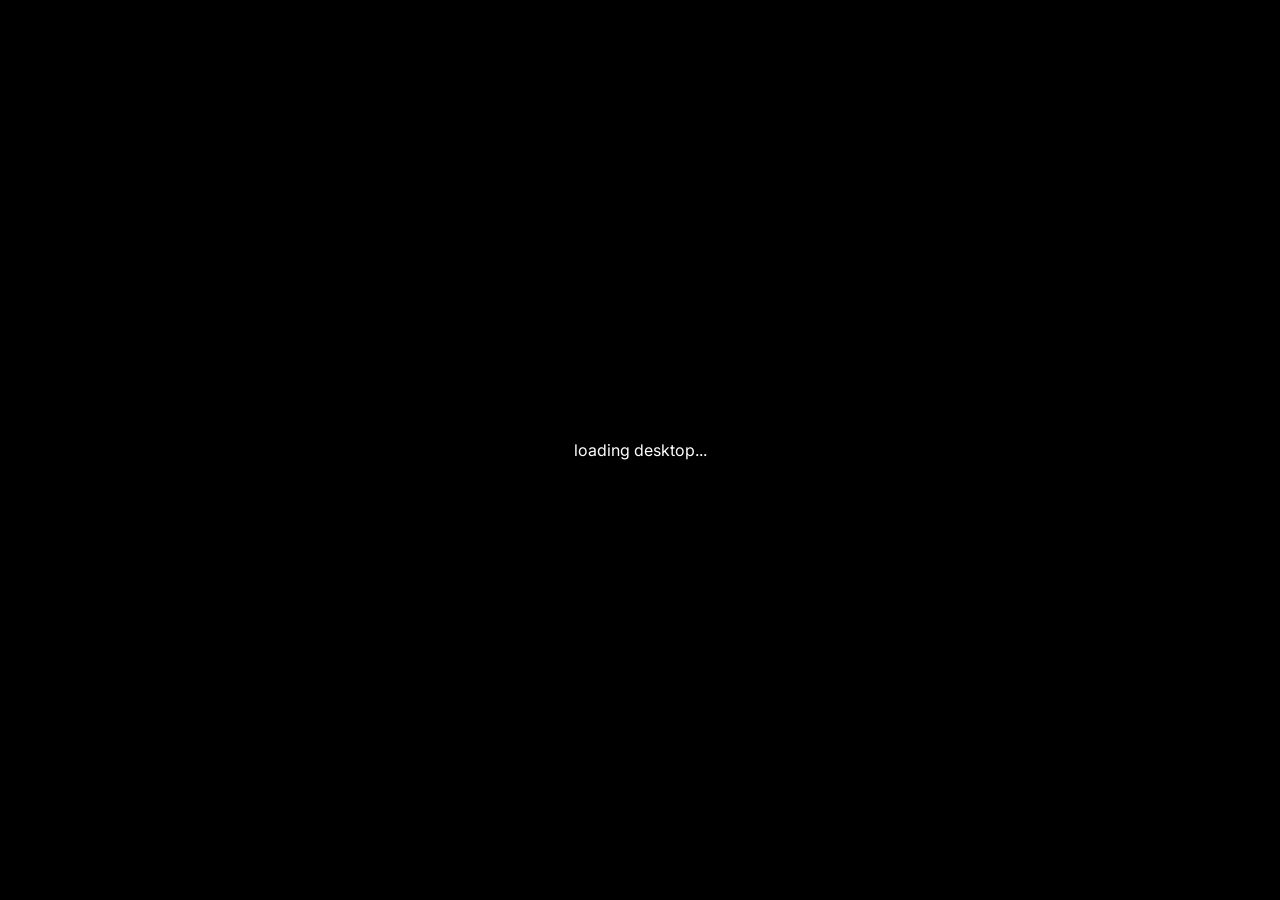
==== desktop.html @ 3f221f92 "planning for some windows, pausing fornow" ====
<html lang="en">
  <head>
    <meta charset="UTF-8" />
    <meta name="viewport" content="width=device-width, initial-scale=1.0" />
    <link rel="preconnect" href="https://fonts.googleapis.com" />
    <link rel="preconnect" href="https://fonts.gstatic.com" crossorigin />
    <link
      href="https://fonts.googleapis.com/css2?family=Inter:ital,opsz,wght@0,14..32,100..900;1,14..32,100..900&display=swap"
      rel="stylesheet"
    />
    <link rel="preconnect" href="https://fonts.googleapis.com" />
    <link rel="preconnect" href="https://fonts.gstatic.com" crossorigin />
    <link
      href="https://fonts.googleapis.com/css2?family=Inconsolata:wght@200..900&family=Inter:ital,opsz,wght@0,14..32,100..900;1,14..32,100..900&display=swap"
      rel="stylesheet"
    />
    <link rel="stylesheet" href="styles/desktop.css" />
    <title>kaka26</title>
  </head>
  <body>
    <!-- SVG ICONS -->
    <!-- note -->
    <svg xmlns="http://www.w3.org/2000/svg" style="display: none">
      <symbol id="note-icon" viewBox="0 0 24 24">
        <path
          d="M17,18h4l-4,4ZM21,3V16H15v6H4a1,1,0,0,1-1-1V3A1,1,0,0,1,4,2H20A1,1,0,0,1,21,3ZM13,14a1,1,0,0,0-1-1H8a1,1,0,0,0,0,2h4A1,1,0,0,0,13,14Zm4-5a1,1,0,0,0-1-1H8a1,1,0,0,0,0,2h8A1,1,0,0,0,17,9Z"
        />
      </symbol>
    </svg>

    <!-- folder -->
    <svg xmlns="http://www.w3.org/2000/svg" style="display: none">
      <symbol id="folder-icon" viewBox="0 0 512 512">
        <g transform="translate(42.666667, 85.333333)">
          <polygon
            points="426.666667 341.333333 3.55271368e-14 341.333333 3.55271368e-14 1.42108547e-14 178.083413 1.42108547e-14 232.041813 42.6666667 426.666667 42.6666667"
          ></polygon>
        </g>
      </symbol>
    </svg>

    <!-- sun -->
    <svg xmlns="http://www.w3.org/2000/svg" style="display: none">
      <symbol id="sun-icon" viewBox="0 0 512 512">
        <path
          d="M256,384 L256,469.333333 L213.333333,469.333333 L213.333333,384 L256,384 Z M355.346224,325.176335 L415.686003,385.516113 L385.516113,415.686003 L325.176335,355.346224 L355.346224,325.176335 Z M113.987109,325.176335 L144.156999,355.346224 L83.81722,415.686003 L53.6473307,385.516113 L113.987109,325.176335 Z M234.666667,118.01971 C299.089002,118.01971 351.313623,170.244331 351.313623,234.666667 C351.313623,299.089002 299.089002,351.314049 234.666667,351.314049 C203.711846,351.372867 174.007802,339.102338 152.119399,317.213934 C130.230995,295.325531 117.960466,265.621487 118.019285,234.666667 C118.019285,170.244331 170.244331,118.01971 234.666667,118.01971 Z M469.333333,213.333333 L469.333333,256 L384,256 L384,213.333333 L469.333333,213.333333 Z M85.3333333,213.333333 L85.3333333,256 L3.55271368e-15,256 L3.55271368e-15,213.333333 L85.3333333,213.333333 Z M83.81722,53.6473307 L144.156999,113.987109 L113.987109,144.156999 L53.6473307,83.81722 L83.81722,53.6473307 Z M385.516113,53.6473307 L415.686003,83.81722 L355.346224,144.156999 L325.176335,113.987109 L385.516113,53.6473307 Z M256,5.90116627e-13 L256,85.3333333 L213.333333,85.3333333 L213.333333,5.82278887e-13 L256,5.90116627e-13 Z"
        ></path>
      </symbol>
    </svg>

    <!-- donut -->
    <svg xmlns="http://www.w3.org/2000/svg" style="display: none">
      <symbol id="donut-icon" viewBox="0 0 24 24">
        <path
          d="M22.742,9.645l-.008-.021A11,11,0,0,0,1.056,10.9h0A11,11,0,1,0,22.746,9.67ZM12,3a9.009,9.009,0,0,1,8.653,6.553,5.748,5.748,0,0,1-3.743,1.56A4.988,4.988,0,0,0,7.878,9.179a9.144,9.144,0,0,0-4.438.052A9.014,9.014,0,0,1,12,3ZM9.292,10.733A2.993,2.993,0,0,1,15,12c0,.022-.006.042-.006.063l0,.019a2.995,2.995,0,1,1-5.7-1.349Zm11.032,4.679-.429-.859a1,1,0,0,0-1.79.894l1,2c.006.011.015.019.021.029a9,9,0,0,1-5.169,3.3c-.119-.519-.366-.529-1.25-1.486a1,1,0,0,0-1.414,1.414l.271.271a9.006,9.006,0,0,1-7.789-5.339l.932-.932a1,1,0,0,0-1.414-1.414l-.164.164a7.527,7.527,0,0,1-.107-1.893,5.822,5.822,0,0,1,4.069-.5A4.78,4.78,0,0,0,7,12a5.006,5.006,0,0,0,5,5,5.272,5.272,0,0,0,2.536-.692l.569,1.139a1,1,0,1,0,1.79-.894l-.831-1.661.008-.01a4.867,4.867,0,0,0,.794-1.76,7.836,7.836,0,0,0,4.126-1.289c0,.056.008.111.008.167A8.95,8.95,0,0,1,20.324,15.412ZM8.707,17.293a1,1,0,1,1-1.414,1.414l-1-1a1,1,0,0,1,1.414-1.414Z"
        />
      </symbol>
    </svg>

    <!-- star -->
    <svg xmlns="http://www.w3.org/2000/svg" style="display: none">
      <symbol id="star-icon" viewBox="0 0 512 512">
        <polygon
          id="Star"
          points="237.359929 344.171897 97.8432633 429.388145 135.775711 270.366642 11.6172218 164.011677 174.577429 150.947232 237.359929 3.90798505e-14 300.142429 150.947232 463.102636 164.011677 338.944147 270.366642 376.876595 429.388145"
        ></polygon>
      </symbol>
    </svg>

    <!-- sushi -->
    <svg xmlns="http://www.w3.org/2000/svg" style="display: none">
      <symbol id="sushi-icon" viewBox="0 0 48.302 48.302">
        <g>
          <path
            d="M36.751,15.748c-1.462,0-2.857,0.108-4.143,0.304c-1.088,0.166-1.947-0.329-1.947-1.207v-1.59
			c0-2.506-5.172-4.537-11.551-4.537S7.56,10.748,7.56,13.255v6.022c0,0.924-0.887,1.79-1.95,2.041C2.251,22.11,0,23.552,0,25.205
			v9.841c0,2.509,5.171,4.539,11.55,4.539s11.55-2.03,11.55-4.537v-6.023c0-0.924,0.477-1.74,1.057-1.852s1.043,0.485,1.043,1.363
			v1.59c0,2.506,5.172,4.537,11.55,4.537c6.379,0,11.552-2.031,11.552-4.537v-9.841C48.302,17.78,43.13,15.748,36.751,15.748z
			 M11.55,29.274c-4.896,0-8.866-1.56-8.866-3.483s3.969-3.483,8.866-3.483s8.866,1.559,8.866,3.483S16.446,29.274,11.55,29.274z
			 M19.111,17.325c-4.897,0-8.866-1.559-8.866-3.483c-0.001-1.924,3.969-3.483,8.866-3.483s8.867,1.559,8.867,3.483
			C27.977,15.766,24.008,17.325,19.111,17.325z M36.752,24.355c-4.896,0-8.866-1.559-8.866-3.483s3.969-3.483,8.866-3.483
			s8.867,1.559,8.867,3.483S41.649,24.355,36.752,24.355z"
          />
          <path
            d="M16.472,24.339c-0.688-0.281-1.502-0.083-1.91,0.436c-0.103,0.055-0.275,0.117-0.513,0.178
			c-0.041-0.125-0.103-0.246-0.184-0.361c-0.488-0.687-1.615-1.069-3.351-1.133c-0.957-0.038-4.183-0.044-5.011,1.378
			c-0.286,0.49-0.258,1.042,0.077,1.513c0.759,1.067,2.892,1.364,4.548,1.426c0.102,0.004,0.338,0.011,0.667,0.011
			c1.612,0,5.435-0.173,6.366-1.769C17.524,25.393,17.217,24.643,16.472,24.339z"
          />
          <ellipse cx="18.718" cy="13.538" rx="4.905" ry="1.651" />
          <ellipse cx="36.789" cy="20.677" rx="4.905" ry="1.651" />
        </g>
      </symbol>
    </svg>

    <!-- flower -->
    <svg xmlns="http://www.w3.org/2000/svg" style="display: none">
      <symbol id="flower-icon" viewBox="0 0 16 16">
        <path
          fill-rule="evenodd"
          clip-rule="evenodd"
          d="M8 0C6.89543 0 6 0.895431 6 2V2.0359L5.96891 2.01795C5.01233 1.46566 3.78915 1.79341 3.23686 2.75C2.68458 3.70659 3.01233 4.92977 3.96891 5.48205L4 5.5L3.96891 5.51795C3.01233 6.07023 2.68458 7.29342 3.23686 8.25C3.78915 9.20658 5.01233 9.53434 5.96891 8.98205L6 8.9641V9C6 10.1046 6.89543 11 8 11C9.10457 11 10 10.1046 10 9V8.9641L10.0311 8.98205C10.9877 9.53434 12.2109 9.20658 12.7631 8.25C13.3154 7.29342 12.9877 6.07023 12.0311 5.51795L12 5.5L12.0311 5.48205C12.9877 4.92977 13.3154 3.70659 12.7631 2.75C12.2109 1.79341 10.9877 1.46566 10.0311 2.01795L10 2.0359V2C10 0.895431 9.10457 0 8 0ZM7.99995 7C8.82838 7 9.49995 6.32843 9.49995 5.5C9.49995 4.67157 8.82838 4 7.99995 4C7.17152 4 6.49995 4.67157 6.49995 5.5C6.49995 6.32843 7.17152 7 7.99995 7Z"
        />
        <path
          d="M7 16H6C3.23858 16 1 13.7614 1 11V10H2C4.76142 10 7 12.2386 7 15V16Z"
        />
        <path
          d="M10 16H9V15C9 12.2386 11.2386 10 14 10H15V11C15 13.7614 12.7614 16 10 16Z"
        />
      </symbol>
    </svg>

    <!-- image -->
    <svg xmlns="http://www.w3.org/2000/svg" style="display: none">
      <symbol id="image-icon" viewBox="0 0 512 512">
        <g transform="translate(64.000000, 64.000000)">
          <path
            d="M384,1.42108547e-14 L384,384 L1.42108547e-14,384 L1.42108547e-14,1.42108547e-14 L384,1.42108547e-14 Z M109.226667,142.933333 L42.666,249.881 L42.666,341.333 L341.333,341.333 L341.333,264.746 L277.333333,200.746667 L211.84,266.24 L109.226667,142.933333 Z M245.333333,85.3333333 C227.660221,85.3333333 213.333333,99.6602213 213.333333,117.333333 C213.333333,135.006445 227.660221,149.333333 245.333333,149.333333 C263.006445,149.333333 277.333333,135.006445 277.333333,117.333333 C277.333333,99.6602213 263.006445,85.3333333 245.333333,85.3333333 Z"
          ></path>
        </g>
      </symbol>
    </svg>

    <!-- window close -->
    <svg xmlns="http://www.w3.org/2000/svg" style="display: none">
      <symbol id="win-close-icon" viewBox="0 0 512 512">
        <g transform="translate(91.581722, 91.581722)">
          <path
            d="M298.666667,4.26325641e-14 L328.836556,30.1698893 L194.587,164.418 L328.836556,298.666667 L298.666667,328.836556 L164.418,194.587 L30.1698893,328.836556 L9.9475983e-14,298.666667 L134.248,164.418 L7.10542736e-14,30.1698893 L30.1698893,4.26325641e-14 L164.418,134.248 L298.666667,4.26325641e-14 Z"
            transform="translate(164.418278, 164.418278) rotate(-360.000000) translate(-164.418278, -164.418278) "
          ></path>
        </g>
      </symbol>
    </svg>

    <!-- play -->
    <svg xmlns="http://www.w3.org/2000/svg" style="display: none">
      <symbol id="play-icon" viewBox="0 0 32 32">
        <path class="sharpcorners_een" d="M23,16L9,26V6L23,16z" />
      </symbol>
    </svg>

    <!-- pause -->
    <svg xmlns="http://www.w3.org/2000/svg" style="display: none">
      <symbol id="pause-icon" viewBox="0 0 32 32">
        <path d="M18.432 7.5h4.547v17h-4.547zM9.022 7.5h4.545v17H9.022z" />
      </symbol>
    </svg>

    <!-- skip -->
    <svg xmlns="http://www.w3.org/2000/svg" style="display: none">
      <symbol id="skip-icon" viewBox="0 0 32 32">
        <path
          d="M19,16L7,26V6L19,16z M13,6v3.698L20.562,16L13,22.302V26l12-10L13,6z"
        />
      </symbol>
    </svg>

    <!-- DESKTOP -->
    <div id="desktop">
      <!-- LOADING SCREEN -->
      <div id="loading-screen">
        <div id="loading-text">loading desktop...</div>
      </div>

      <!-- WINDOWS -->
      <!-- start msg -->
      <div class="window" id="start" style="top: 95px; left: 660px">
        <div class="win-header">
          <span>start</span>
          <svg class="win-close">
            <use href="#win-close-icon"></use>
          </svg>
        </div>
        <div class="win-content" style="width: 300px">
          <div class="content-body">
            <div id="intro">
              ── .✦ welcome to <span>kaka26-os v3.0</span><br /><br />
              ── .✦ user: <span>bebi</span><br /><br />
              ── .✦ last login: <span>06.11.2026</span><br /><br />
              ── .✦ loading...<br /><br />
              ── .✦ restored!
            </div>

            <div id="start-letter">
              ── .✦ <span>happy 3 year anniversary my love!!!</span><br /><br />
              introducing the "nothing" i've been working on LOL!<br /><br />
              i hope you like this little place i made for the two of us :) just
              somewhere where we can reminisce and remember all the fun memories
              and adventures we have together. i worked super hard on it because
              i love you so much and i'm always willing to go the extra mile for
              you. i'm so grateful to have you by my side.<br /><br />
              click around and explore! i'm probably sitting right next to you
              lol so i can see your reactions hehehe. enjoy my love :)<br /><br />
              ♡ kae
            </div>

            <div id="start-img">
              <img src="assets/images/start/start.jpg" />
              <span>05.03.2026</span>
            </div>
          </div>
        </div>
      </div>

      <!-- early adventures -->
      <div class="window" id="early-adventures" style="top: 44px; left: 287px">
        <div class="win-header">
          <span>early adventures</span>
          <svg class="win-close">
            <use href="#win-close-icon"></use>
          </svg>
        </div>
        <div class="win-content" style="width: 500px">
          <div class="content-body">
            ahhh, our first year together... hehe. the pre-dating denial, the honeymoon phase, the taco-bell-every-day phase... this year was def crazy!
            <!-- title -> some photos -> notes/descriptions -->
            <!-- maybe 5-ish adventures? -->
            <!-- final message -->

            <div class="section">
              <div class="adv-title">adventure 01</div>
              <div class="adv-content">
                <img src="assets/images/start/start.jpg">
                caption
              </div>
            </div>
            <div class="section">
              <div class="adv-title">adventure 02</div>
              <div class="adv-content">
                
              </div>
            </div>
          </div>
        </div>
      </div>

      <!-- kaka24 -->
      <div class="window" id="kaka24" style="top: 160px; left: 887px">
        <div class="win-header">
          <span>kaka24</span>
          <svg class="win-close">
            <use href="#win-close-icon"></use>
          </svg>
        </div>
        <div class="win-content">
          <div class="content-body">
            <!-- what we did for our first anni -->
            <!-- my thoughts on that year -->
            <!-- achievements? -->
            <div id="intro">
              ── .✦ <span>kaka24-os v1.0</span><br /><br />
              ── .✦ date: <span>06.11.2024</span><br /><br />
              ── .✦ new features:<br />
              ── .✦ feature1<br />
              ── .✦ feature2<br />
              ── .✦ feature3<br />
            </div>
          </div>
        </div>
      </div>

      <!-- kaka25 -->
      <div class="window" id="kaka25" style="top: 175px; left: 414px">
        <div class="win-header">
          <span>kaka25</span>
          <svg class="win-close">
            <use href="#win-close-icon"></use>
          </svg>
        </div>
        <div class="win-content">
          <div class="content-body">
            <!-- same as kaka24 -->
            <div id="intro">
              ── .✦ <span>kaka25-os v2.0</span><br /><br />
              ── .✦ date: <span>06.11.2025</span><br /><br />
              ── .✦ new features:<br />
              ── .✦ feature1<br />
              ── .✦ feature2<br />
              ── .✦ feature3<br />
            </div>
          </div>
        </div>
      </div>

      <!-- dance -->
      <div class="window" id="dance" style="top: 42px; left: 778px">
        <div class="win-header">
          <span>dance</span>
          <svg class="win-close">
            <use href="#win-close-icon"></use>
          </svg>
        </div>
        <div class="win-content">
          <div class="content-body">
            <!-- short note about dancing together -->
            <!-- being supportive in nova -->
            <!-- wanting to be supportive for ang3lz -->
            <!-- some fav photos/clips of our time dancing together -->
          </div>
        </div>
      </div>

      <!-- food -->
      <div class="window" id="sushi" style="top: 115px; left: 141px">
        <div class="win-header">
          <span>sushi</span>
          <svg class="win-close">
            <use href="#win-close-icon"></use>
          </svg>
        </div>
        <div class="win-content">
          <div class="content-body">
            sample window content
            <img src="assets/images/early-adventures/pic1.jpg" />
          </div>
        </div>
      </div>

      <!-- growth -->
      <div class="window" id="growth" style="top: 154px; left: 472px">
        <div class="win-header">
          <span>growth</span>
          <svg class="win-close">
            <use href="#win-close-icon"></use>
          </svg>
        </div>
        <div class="win-content">
          <div class="content-body">
            sample window content
            <img src="assets/images/early-adventures/pic1.jpg" />
          </div>
        </div>
      </div>

      <!-- memory lane -->
      <div class="window" id="memory-lane" style="top: 92px; left: 968px">
        <div class="win-header">
          <span>memory lane</span>
          <svg class="win-close">
            <use href="#win-close-icon"></use>
          </svg>
        </div>
        <div class="win-content">
          <div class="content-body">
            sample window content
            <img src="assets/images/early-adventures/pic1.jpg" />
          </div>
        </div>
      </div>

      <!-- final msg -->
      <div class="window" id="for-my-love" style="top: 101px; left: 554px">
        <div class="win-header">
          <span>for my love</span>
          <svg class="win-close">
            <use href="#win-close-icon"></use>
          </svg>
        </div>
        <div class="win-content">
          <div class="content-body">
            sample window content
            <img src="assets/images/early-adventures/pic1.jpg" />
          </div>
        </div>
      </div>

      <!-- ICONS -->
      <div id="icons">
        <div class="desktop-icon" data-window="early-adventures">
          <svg>
            <use href="#folder-icon"></use>
          </svg>
          <span>early adventures</span>
        </div>

        <div class="desktop-icon" data-window="kaka24">
          <svg>
            <use href="#sun-icon"></use>
          </svg>
          <span>kaka24</span>
        </div>

        <div class="desktop-icon" data-window="kaka25">
          <svg>
            <use href="#donut-icon"></use>
          </svg>
          <span>kaka25</span>
        </div>

        <div class="desktop-icon" data-window="dance">
          <svg>
            <use href="#star-icon"></use>
          </svg>
          <span>dance</span>
        </div>

        <div class="desktop-icon" data-window="sushi">
          <svg>
            <use href="#sushi-icon"></use>
          </svg>
          <span>sushi</span>
        </div>

        <div class="desktop-icon" data-window="growth">
          <svg>
            <use href="#flower-icon"></use>
          </svg>
          <span>growth</span>
        </div>

        <div class="desktop-icon" data-window="memory-lane">
          <svg>
            <use href="#image-icon"></use>
          </svg>
          <span>memory lane</span>
        </div>

        <div class="desktop-icon" data-window="for-my-love">
          <svg>
            <use href="#note-icon"></use>
          </svg>
          <span>formylove.txt</span>
        </div>

        <div class="desktop-icon" data-window="start">
          <svg>
            <use href="#note-icon"></use>
          </svg>
          <span>starthere.txt</span>
        </div>
      </div>

      <!-- TASKBAR -->
      <div id="taskbar">
        <div id="clock"></div>
        <div id="tabs">
          <div class="tab" id="start-tab">starthere.txt</div>
          <div class="tab" id="early-adventures-tab">early adventures</div>
          <div class="tab" id="kaka24-tab">kaka24</div>
          <div class="tab" id="kaka25-tab">kaka25</div>
          <div class="tab" id="dance-tab">dance</div>
          <div class="tab" id="sushi-tab">sushi</div>
          <div class="tab" id="growth-tab">growth</div>
          <div class="tab" id="memory-lane-tab">memory lane</div>
          <div class="tab" id="for-my-love-tab">formylove.txt</div>
        </div>
      </div>

      <!-- WIDGETS -->
      <div id="widgets">
        <div class="widget-row">
          <!-- relationship timer -->
          <div class="widget" id="timer">
            <div class="widget-body">
              <div id="relationship-timer">
                <div class="time days">
                  <div class="peepee">8888</div>
                  <div class="real" id="widget-days"></div>
                </div>
                <div class="colon">:</div>
                <div class="time hours">
                  <div class="peepee">88</div>
                  <div class="real" id="widget-hours"></div>
                </div>
                <div class="colon">:</div>
                <div class="time mins">
                  <div class="peepee">88</div>
                  <div class="real" id="widget-mins"></div>
                </div>
                <div class="colon">:</div>
                <div class="time secs">
                  <div class="peepee">88</div>
                  <div class="real" id="widget-secs"></div>
                </div>
              </div>
            </div>
            <div class="widget-header">𑣲⋆ happy 3 years my love ❤︎₊ ⊹</div>
          </div>
        </div>

        <div class="widget-row">
          <!-- music player -->
          <div class="widget" id="music-player">
            <div class="widget-body">
              <div id="song-cover"><img id="song-cover-img" /></div>
              <div id="song-info">
                <div id="song-title">song title</div>
                <div id="song-artist">song artist</div>
              </div>

              <audio id="audio-player"></audio>

              <div id="progress-bar">
                <div id="bar-box">
                  <div id="current-bar"></div>
                </div>
                <div id="time-info">
                  <p id="current-time">0:00</p>
                  <p id="full-time">3:00</p>
                </div>
              </div>

              <div class="controls">
                <svg id="prev-btn" class="control-icon">
                  <use href="#skip-icon"></use>
                </svg>

                <svg id="play-pause-btn" class="control-icon">
                  <use href="#play-icon"></use>
                </svg>

                <svg id="next-btn" class="control-icon">
                  <use href="#skip-icon"></use>
                </svg>
              </div>
            </div>
            <div class="widget-header">now playing ♬⋆.˚</div>
          </div>

          <!-- stats -->
          <div class="widget" id="stats">
            <div class="widget-body">
              <div class="stat">
                <span class="stat-info">
                  LOVE.EXE
                  <span id="love-text">100%</span>
                </span>
                <div class="stat-bar">
                  <div class="stat-fill" id="love-fill"></div>
                </div>
              </div>

              <div class="stat">
                <span class="stat-info">
                  H4PP1N3SS.SYS
                  <span id="happy-text">100%</span>
                </span>
                <div class="stat-bar">
                  <div class="stat-fill" id="happy-fill"></div>
                </div>
              </div>

              <div class="stat">
                <span class="stat-info">
                  bebi-appreciation.dll
                  <span id="bebi-text">100%</span>
                </span>
                <div class="stat-bar">
                  <div class="stat-fill" id="bebi-fill"></div>
                </div>
              </div>

              <div class="stat">
                <span class="stat-info">
                  FUTURE-PLANS.bat
                  <span id="future-text">100%</span>
                </span>
                <div class="stat-bar">
                  <div class="stat-fill" id="future-fill"></div>
                </div>
              </div>
            </div>
            <div class="widget-header">system</div>
          </div>
        </div>

        <div class="widget-row">
          <!-- photo slideshow -->
          <div class="widget" id="memory-slideshow">
            <div class="widget-body">
              <img src="" id="mem-photo" />
              <div id="mem-caption">sample caption</div>
            </div>
            <div class="widget-header">memories</div>
          </div>
        </div>
      </div>
    </div>

    <script src="src/desktop.js"></script>
    <script src="src/widgets.js"></script>
  </body>
</html>
---- styles/desktop.css ----
:root {
  --text-color: #3a2424;
  --accent-color: #407492;

  --bg-color: #3a2424;

  background-image:
    radial-gradient(rgb(64, 116, 146) 11.2%, transparent 15.6%),
    radial-gradient(rgb(64, 116, 146) 11.2%, transparent 15.6%);
  background-position:
    0px 0px,
    16px 16px;
  background-size: 32px 32px;
  background-color: rgb(58, 36, 36);
}

body {
  margin: 0;
  overflow: hidden;
  font-family: "Inter", sans-serif;
}

@font-face {
  font-family: "digital-7 mono";
  src: url("../assets/fonts/digital-7-mono.ttf") format("truetype");
  font-weight: normal;
  font-style: normal;
}

/* DESKTOP */
#desktop {
  width: 100vw;
  height: 100vh;

  position: relative;
}

/* LOADING SCREEN */
#loading-screen {
  position: fixed;
  inset: 0;

  background-color: black;
  display: flex;
  justify-content: center;
  align-items: center;

  color: white;
  z-index: 1000;
  transition: all 0.5s ease;
}

/* ICONS */
#icons {
  position: absolute;
  right: 0px;
  height: 100%;
  width: fit-content;
  display: flex;
  flex-direction: column;
  flex-wrap: wrap-reverse;
}

.desktop-icon {
  width: 80px;
  text-align: center;
  color: white;
  cursor: pointer;

  padding: 10px;
}

.desktop-icon svg {
  width: 40px;
  height: 40px;
  fill: white;
  filter: drop-shadow(-2px 2px 0 rgba(0, 0, 0, 0.5));
}

.desktop-icon span {
  display: block;
  font-size: 11px;
  margin-top: 5px;
}

.desktop-icon:hover {
  background-color: var(--accent-color);
}

/* WINDOW */
.window {
  position: absolute;
  top: 50px;
  left: 50px;

  opacity: 0;
  transform: scale(0.98);
  pointer-events: none;
  transition:
    opacity 0.2s ease,
    transform 0.2s ease;

  filter: brightness(0.75);

  border: 2px solid black;
  box-shadow: -5px 5px 2px rgba(0, 0, 0, 0.5);
}

.window.active {
  opacity: 1;
  transform: scale(1);
  pointer-events: auto;
}

.window.focused {
  filter: brightness(1);
}

.win-header {
  height: 30px;
  background-color: #407492;
  color: white;
  font-size: 14px;
  display: flex;
  align-items: center;
  justify-content: space-between;
  padding: 0 10px;
  cursor: move;
}

.win-close {
  display: flex;
  align-items: center;
  justify-content: center;
  cursor: pointer;
  fill: white;
  width: 20px;
  height: 20px;
}

.win-close:hover {
  background-color: rgb(150, 59, 59);
}

.win-content {
  border-bottom: 5px solid #407492;
  border-left: 5px solid #407492;
  border-right: 5px solid #407492;
}

.content-body {
  display: flex;
  flex-direction: column;
  background-color: #211414;
  color: white;
  padding: 10px;
  gap: 5px;
  font-size: 12px;
  max-height: 400px;
  border: 1px solid black;

  overflow: scroll;
  overflow-x: hidden;
}

.content-body::-webkit-scrollbar {
  width: 8px;
}

.content-body::-webkit-scrollbar-track {
  background: #211414;
  -webkit-border-radius: 10px;
  border-radius: 10px;
  border: 1px solid #211414;
}

.content-body::-webkit-scrollbar-thumb {
  background: #62a2c7;
  border: 1px solid #211414;
}

.win-content img {
  width: 400px;
}

/* TASKBAR */
#taskbar {
  position: absolute;
  bottom: 0;
  left: 0;
  width: 100%;
  height: 35px;
  background-color: #265169;
  display: flex;
  flex-wrap: wrap;
  border-top: 1px solid white;
}

#clock {
  color: white;
  font-size: 14px;
  text-align: center;
  border-right: 1px solid white;
  padding: 0 1rem;
  height: 100%;
  width: fit-content;
  display: flex;
  align-items: center;
  background-color: var(--accent-color);
}

#tabs {
  display: flex;
  flex-direction: row;
  height: 100%;
}

.tab {
  color: white;
  font-size: 14px;
  padding: 1rem;
  display: none;
  background-color: #2d5b73;
  border-right: 1px solid white;
  cursor: pointer;
}

.tab.active {
  display: flex;
  align-items: center;
}

.tab.focused {
  background-color: var(--accent-color);
}

.taskbar-tab {
  background-color: transparent;
  border: none;
  color: white;
  font-size: 14px;
  cursor: pointer;
}

/* WIDGETS */
#widgets {
  display: flex;
  flex-direction: column;
  position: absolute;
  top: 0px;
  left: 0px;
  margin: 1rem;
  gap: 1rem;
  width: fit-content;
}

.widget-row {
  display: flex;
  flex-direction: row;
  gap: 1rem;
}

.widget {
  color: white;
  background-color: #211414;
  border: 2px solid black;
  box-shadow: -5px 5px 2px rgba(0, 0, 0, 0.5);
}

.widget-header {
  font-size: 13px;
  height: 25px;
  background-color: var(--accent-color);
  color: white;
  display: flex;
  align-items: center;
  justify-content: center;
}

.widget-body {
  font-size: 12px;
  padding: 10px;
}

/* timer */
#timer {
  width: 300px;
}

#relationship-timer {
  font-family: "digital-7 mono", monospace;
  text-align: center;
  font-size: 50px;

  display: flex;
  flex-direction: row;
  align-items: center;
  justify-content: center;
  color: #69a3c5;
}

.peepee {
  opacity: 0.1;
}

.hours,
.mins,
.secs {
  display: flex;
  flex-direction: row;
  text-align: right;
  height: 50px;
  width: 45px;
}

.days {
  display: flex;
  flex-direction: row;
  width: fit-content;
  height: 50px;
}

.real {
  position: absolute;
}

.colon {
  width: 18px;
}

/* music player */
#music-player {
  width: 150px;
}

#song-cover img {
  width: 128px;
  height: 128px;
  object-fit: cover;
}

#song-info {
  width: 100%;
  padding-top: 10px;
}

#song-title {
  font-size: 14px;
}

#song-artist {
  font-size: 12px;
  color: #69a3c5;
}

#progress-bar {
  display: flex;
  flex-direction: column;
  justify-content: center;
  align-items: center;

  width: 100%;
  padding-top: 10px;
}

#bar-box {
  position: relative;
  width: 100%;
  height: 10px;
  background-color: #40749266;
}

#current-bar {
  position: absolute;
  left: 0;
  top: 0;

  background-color: var(--accent-color);
  height: 100%;
  width: 0%;

  transition: width 0.1s linear;
}

#time-info {
  display: flex;
  flex-direction: row;
  justify-content: space-between;
  width: 100%;
  font-size: 9px;
}

#time-info p {
  padding-top: 5px;
  padding-bottom: 5px;
  margin: 0;
}

.controls {
  display: flex;
  flex-direction: row;
  gap: 20px;
  align-items: center;
  justify-content: center;
}

.control-icon {
  width: 20px;
  height: 20px;
  fill: white;
  cursor: pointer;
  transition: 0.15s;
}

.control-icon:hover {
  fill: var(--accent-color);
}

#prev-btn {
  transform: rotate(180deg);
}

#play-btn {
  width: 15px;
  height: 15px;
}

/* SYSTEM STATS */
#stats {
  width: 250px;
  height: fit-content;
}

.stat {
  font-family: "Inconsolata", monospace;
  margin-bottom: 10px;
}

.stat-info {
  display: flex;
  flex-direction: row;
  justify-content: space-between;
  font-size: 10px;
  font-size: 10px;
  margin-bottom: 5px;
}

.stat-bar {
  height: 4px;
  background-color: #40749266;
}

.stat-fill {
  height: 100%;
  background-color: var(--accent-color);
  width: 50%;
  transition: width 1.5s ease;
}

/* PHOTO SLIDESHOW */
#mem-photo {
  height: 150px;

  transition:
    opacity 0.5s ease,
    transform 0.5s ease;
}

#mem-caption {
  font-size: 10px;
  margin-top: 5px;
  text-align: center;
}

/* INDIVIDUAL WINDOWS */
/* starthere.txt */
#intro {
  font-family: "Inconsolata", monospace;
  border: 1px solid white;
  padding: 15px;
  margin: 5px;
  align-items: center;
  justify-content: center;
}

#intro span {
  color: #69a3c5;
  font-style: italic;
}

#start-letter span {
  font-size: 13px;
  font-weight: bold;
  font-style: italic;
  color: #69a3c5;
}

#start-img img {
    width: 100%;
    margin-top: 5px;
    margin-bottom: 5px;
}

#start-img span {
    font-style: italic;
    opacity: 0.5;
    font-size: 9px;
}

/* early adventures */
#early-adventures .adv-title {
    border-bottom: 1px solid #69a3c5;
}
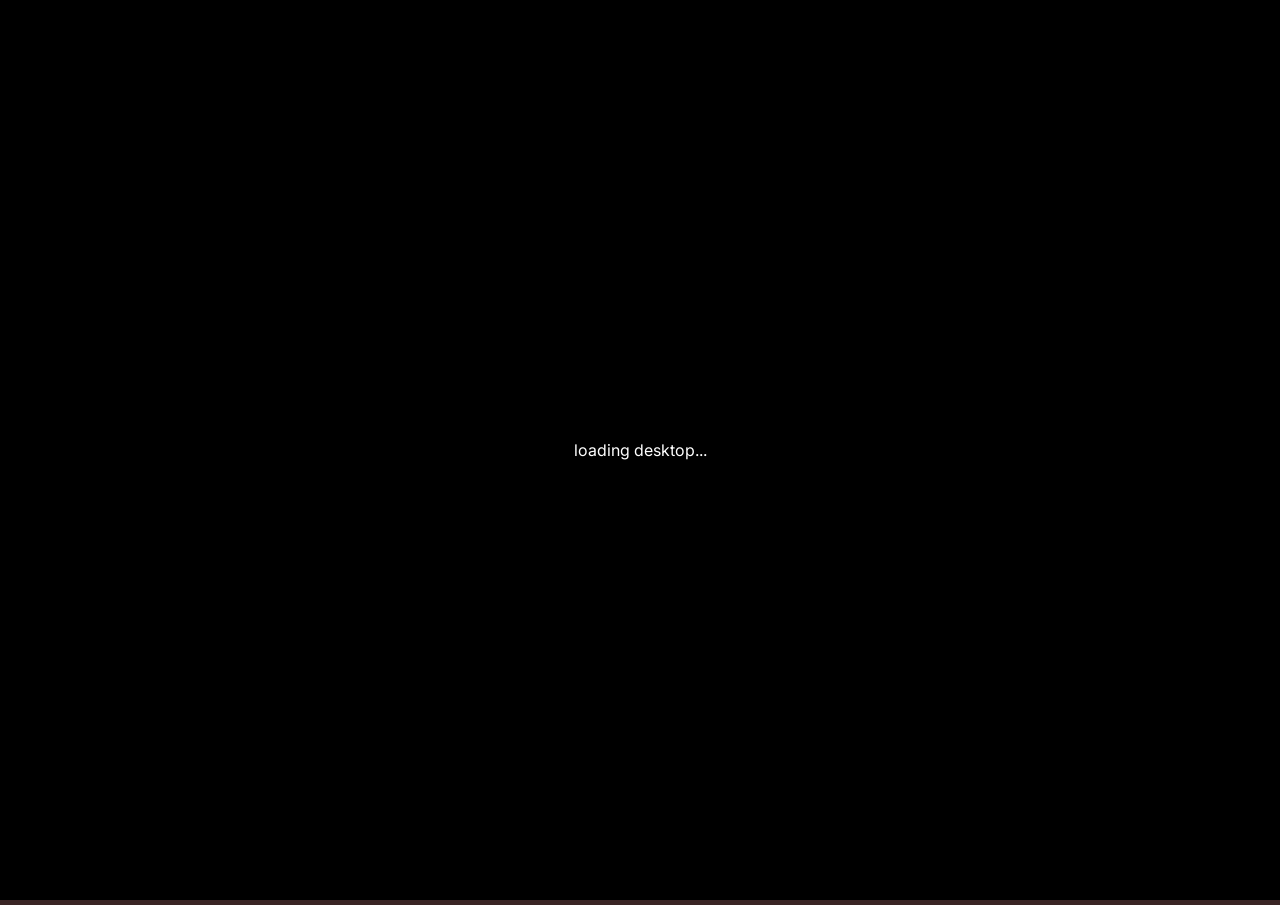
==== commit c9c1c534: "styles and templated each window, also added bubble cursor trail" ====
--- a/desktop.html
+++ b/desktop.html
@@ -16,6 +16,7 @@
     />
     <link rel="stylesheet" href="styles/desktop.css" />
     <title>kaka26</title>
+    <script type="text/javascript" src="src/cursor-trail.js"></script>
   </head>
   <body>
     <!-- SVG ICONS -->
@@ -172,9 +173,9 @@
             <use href="#win-close-icon"></use>
           </svg>
         </div>
-        <div class="win-content" style="width: 300px">
-          <div class="content-body">
-            <div id="intro">
+        <div class="win-content">
+          <div class="content-body letter">
+            <div class="intro">
               ── .✦ welcome to <span>kaka26-os v3.0</span><br /><br />
               ── .✦ user: <span>bebi</span><br /><br />
               ── .✦ last login: <span>06.11.2026</span><br /><br />
@@ -182,7 +183,7 @@
               ── .✦ restored!
             </div>
 
-            <div id="start-letter">
+            <div class="letter-content">
               ── .✦ <span>happy 3 year anniversary my love!!!</span><br /><br />
               introducing the "nothing" i've been working on LOL!<br /><br />
               i hope you like this little place i made for the two of us :) just
@@ -195,9 +196,9 @@
               ♡ kae
             </div>
 
-            <div id="start-img">
-              <img src="assets/images/start/start.jpg" />
-              <span>05.03.2026</span>
+            <div class="letter-img">
+              <img src="assets/images/start/start.jpg" />
+              <span class="img-date">05.03.2026</span>
             </div>
           </div>
         </div>
@@ -211,25 +212,67 @@
             <use href="#win-close-icon"></use>
           </svg>
         </div>
-        <div class="win-content" style="width: 500px">
-          <div class="content-body">
-            ahhh, our first year together... hehe. the pre-dating denial, the honeymoon phase, the taco-bell-every-day phase... this year was def crazy!
-            <!-- title -> some photos -> notes/descriptions -->
-            <!-- maybe 5-ish adventures? -->
-            <!-- final message -->
-
-            <div class="section">
-              <div class="adv-title">adventure 01</div>
-              <div class="adv-content">
-                <img src="assets/images/start/start.jpg">
-                caption
-              </div>
-            </div>
-            <div class="section">
-              <div class="adv-title">adventure 02</div>
-              <div class="adv-content">
-                
-              </div>
+        <div class="win-content">
+          <div class="content-body carousels">
+            <div class="section">
+              ahhh, our first year together... hehe. the pre-dating denial, the
+              honeymoon phase, the taco-bell-every-day phase... this year was
+              def crazy!
+            </div>
+            <div class="section">
+              <div class="sec-title">
+                ── .✦ the pining for each other was crazy
+              </div>
+              <div class="sec-carousel">
+                <div class="carousel-img">
+                  <img src="assets/images/start/start.jpg" />
+                  <span class="img-date">06.11.2026</span>
+                </div>
+                <div class="carousel-img">
+                  <img src="assets/images/start/start.jpg" />
+                  <span class="img-date">06.11.2026</span>
+                  <span class="img-caption"
+                    >sample caption sample sample sample sample</span
+                  >
+                </div>
+                <div class="carousel-img">
+                  <img src="assets/images/start/start.jpg" />
+                  <span class="img-date">06.11.2026</span>
+                </div>
+              </div>
+            </div>
+            <div class="section">
+              <div class="sec-title">── .✦ getting to know each other :)</div>
+              <div class="sec-carousel">
+                <div class="carousel-img">
+                  <img src="assets/images/start/start.jpg" />
+                  <span class="img-date">06.11.2026</span>
+                </div>
+                <div class="carousel-img">
+                  <img src="assets/images/start/start.jpg" />
+                  <span class="img-date">06.11.2026</span>
+                  <span class="img-caption"
+                    >sample caption sample sample sample sample</span
+                  >
+                </div>
+                <div class="carousel-img">
+                  <img src="assets/images/start/start.jpg" />
+                  <span class="img-date">06.11.2026</span>
+                </div>
+              </div>
+            </div>
+            <div class="section">
+              <div class="sec-title">── .✦ the start of forever :3</div>
+              our first year as a couple was def interesting, being each other's
+              firsts with a LOT of things. we survived college together and
+              learned to be comfortable in each other's presence. it was hard
+              and we were definitely childish and clingy to the MAX (actually
+              that was probably just me), but that's the start of every
+              relationship! i remember just being so in love with you, and
+              overjoyed that i could love someone for REAL. every day was a
+              dream, and i seriously miss being able to fall asleep and wake up
+              next to you each morning. i'm proud of us for making it through
+              this year and sticking together through thick and thin.
             </div>
           </div>
         </div>
@@ -244,18 +287,26 @@
           </svg>
         </div>
         <div class="win-content">
-          <div class="content-body">
-            <!-- what we did for our first anni -->
-            <!-- my thoughts on that year -->
-            <!-- achievements? -->
-            <div id="intro">
+          <div class="content-body gallery">
+            <div class="intro">
               ── .✦ <span>kaka24-os v1.0</span><br /><br />
               ── .✦ date: <span>06.11.2024</span><br /><br />
-              ── .✦ new features:<br />
-              ── .✦ feature1<br />
-              ── .✦ feature2<br />
-              ── .✦ feature3<br />
-            </div>
+              ── .✦ achievements:<br />
+              ── .✦ survived stressful semesters<br />
+              ── .✦ stopped being nervous around each other<br />
+              ── .✦ learned each other's favorite things<br />
+            </div>
+            <div class="gal-header">gallery</div>
+            <div class="gallery-imgs">
+              <img src="assets/images/start/start.jpg" />
+              <img src="assets/images/start/start.jpg" />
+              <img src="assets/images/start/start.jpg" />
+              <img src="assets/images/start/start.jpg" />
+              <img src="assets/images/start/start.jpg" />
+              <img src="assets/images/start/start.jpg" />
+            </div>
+            <div class="gal-header">thoughts</div>
+            hello these are my thoughts
           </div>
         </div>
       </div>
@@ -269,9 +320,9 @@
           </svg>
         </div>
         <div class="win-content">
-          <div class="content-body">
+          <div class="content-body gallery">
             <!-- same as kaka24 -->
-            <div id="intro">
+            <div class="intro">
               ── .✦ <span>kaka25-os v2.0</span><br /><br />
               ── .✦ date: <span>06.11.2025</span><br /><br />
               ── .✦ new features:<br />
@@ -279,6 +330,17 @@
               ── .✦ feature2<br />
               ── .✦ feature3<br />
             </div>
+            <div class="gal-header">gallery</div>
+            <div class="gallery-imgs">
+              <img src="assets/images/start/start.jpg" />
+              <img src="assets/images/start/start.jpg" />
+              <img src="assets/images/start/start.jpg" />
+              <img src="assets/images/start/start.jpg" />
+              <img src="assets/images/start/start.jpg" />
+              <img src="assets/images/start/start.jpg" />
+            </div>
+            <div class="gal-header">thoughts</div>
+            hello these are my thoughts
           </div>
         </div>
       </div>
@@ -292,11 +354,71 @@
           </svg>
         </div>
         <div class="win-content">
-          <div class="content-body">
-            <!-- short note about dancing together -->
-            <!-- being supportive in nova -->
-            <!-- wanting to be supportive for ang3lz -->
-            <!-- some fav photos/clips of our time dancing together -->
+          <!-- short note about dancing together -->
+          <!-- being supportive in nova -->
+          <!-- wanting to be supportive for ang3lz -->
+          <!-- some fav photos/clips of our time dancing together -->
+          <div class="content-body carousels">
+            <div class="section">
+              ahhh, our first year together... hehe. the pre-dating denial, the
+              honeymoon phase, the taco-bell-every-day phase... this year was
+              def crazy!
+            </div>
+            <div class="section">
+              <div class="sec-title">
+                ── .✦ the pining for each other was crazy
+              </div>
+              <div class="sec-carousel">
+                <div class="carousel-img">
+                  <img src="assets/images/start/start.jpg" />
+                  <span class="img-date">06.11.2026</span>
+                </div>
+                <div class="carousel-img">
+                  <img src="assets/images/start/start.jpg" />
+                  <span class="img-date">06.11.2026</span>
+                  <span class="img-caption"
+                    >sample caption sample sample sample sample</span
+                  >
+                </div>
+                <div class="carousel-img">
+                  <img src="assets/images/start/start.jpg" />
+                  <span class="img-date">06.11.2026</span>
+                </div>
+              </div>
+            </div>
+            <div class="section">
+              <div class="sec-title">── .✦ getting to know each other :)</div>
+              <div class="sec-carousel">
+                <div class="carousel-img">
+                  <img src="assets/images/start/start.jpg" />
+                  <span class="img-date">06.11.2026</span>
+                </div>
+                <div class="carousel-img">
+                  <img src="assets/images/start/start.jpg" />
+                  <span class="img-date">06.11.2026</span>
+                  <span class="img-caption"
+                    >sample caption sample sample sample sample</span
+                  >
+                </div>
+                <div class="carousel-img">
+                  <img src="assets/images/start/start.jpg" />
+                  <span class="img-date">06.11.2026</span>
+                </div>
+              </div>
+            </div>
+            <div class="section">
+              <div class="sec-title">── .✦ the start of forever :3</div>
+              our first year as a couple was def interesting, being each other's
+              firsts with a LOT of things. we survived college together and
+              learned to be comfortable in each other's presence. it was hard
+              and we were definitely childish and clingy to the MAX (actually
+              that was probably just me), but that's the start of every
+              relationship! i remember just being so in love with you, and
+              overjoyed that i could love someone for REAL. every day was a
+              dream, and i seriously miss being able to fall asleep and wake up
+              next to you each morning. i'm proud of us for making it through
+              this year and sticking together through thick and thin.
+            </div>
           </div>
         </div>
       </div>
@@ -310,9 +432,29 @@
           </svg>
         </div>
         <div class="win-content">
-          <div class="content-body">
-            sample window content
-            <img src="assets/images/early-adventures/pic1.jpg" />
+          <div class="content-body gallery">
+            we eat so much food together!!! just two big backs i guess
+            <div class="gallery-imgs" id="sushi-gallery">
+              <img src="assets/images/start/start.jpg" />
+              <img src="assets/images/start/start.jpg" />
+              <img src="assets/images/start/start.jpg" />
+              <img src="assets/images/start/start.jpg" />
+              <img src="assets/images/start/start.jpg" />
+              <img src="assets/images/start/start.jpg" />
+              <img src="assets/images/start/start.jpg" />
+              <img src="assets/images/start/start.jpg" />
+              <img src="assets/images/start/start.jpg" />
+              <img src="assets/images/start/start.jpg" />
+              <img src="assets/images/start/start.jpg" />
+              <img src="assets/images/start/start.jpg" />
+              <img src="assets/images/start/start.jpg" />
+              <img src="assets/images/start/start.jpg" />
+              <img src="assets/images/start/start.jpg" />
+              <img src="assets/images/start/start.jpg" />
+              <img src="assets/images/start/start.jpg" />
+              <img src="assets/images/start/start.jpg" />
+              <img src="assets/images/start/start.jpg" />
+            </div>
           </div>
         </div>
       </div>
@@ -326,9 +468,32 @@
           </svg>
         </div>
         <div class="win-content">
-          <div class="content-body">
-            sample window content
-            <img src="assets/images/early-adventures/pic1.jpg" />
+          <div class="content-body letter">
+            <div class="intro">
+              ── .✦ welcome to <span>kaka26-os v3.0</span><br /><br />
+              ── .✦ user: <span>bebi</span><br /><br />
+              ── .✦ last login: <span>06.11.2026</span><br /><br />
+              ── .✦ loading...<br /><br />
+              ── .✦ restored!
+            </div>
+
+            <div class="letter-content">
+              ── .✦ <span>happy 3 year anniversary my love!!!</span><br /><br />
+              introducing the "nothing" i've been working on LOL!<br /><br />
+              i hope you like this little place i made for the two of us :) just
+              somewhere where we can reminisce and remember all the fun memories
+              and adventures we have together. i worked super hard on it because
+              i love you so much and i'm always willing to go the extra mile for
+              you. i'm so grateful to have you by my side.<br /><br />
+              click around and explore! i'm probably sitting right next to you
+              lol so i can see your reactions hehehe. enjoy my love :)<br /><br />
+              ♡ kae
+            </div>
+
+            <div class="letter-img">
+              <img src="assets/images/start/start.jpg" />
+              <span class="img-date">05.03.2026</span>
+            </div>
           </div>
         </div>
       </div>
@@ -342,9 +507,67 @@
           </svg>
         </div>
         <div class="win-content">
-          <div class="content-body">
-            sample window content
-            <img src="assets/images/early-adventures/pic1.jpg" />
+          <div class="content-body carousels">
+            <div class="section">
+              ahhh, our first year together... hehe. the pre-dating denial, the
+              honeymoon phase, the taco-bell-every-day phase... this year was
+              def crazy!
+            </div>
+            <div class="section">
+              <div class="sec-title">
+                ── .✦ the pining for each other was crazy
+              </div>
+              <div class="sec-carousel">
+                <div class="carousel-img">
+                  <img src="assets/images/start/start.jpg" />
+                  <span class="img-date">06.11.2026</span>
+                </div>
+                <div class="carousel-img">
+                  <img src="assets/images/start/start.jpg" />
+                  <span class="img-date">06.11.2026</span>
+                  <span class="img-caption"
+                    >sample caption sample sample sample sample</span
+                  >
+                </div>
+                <div class="carousel-img">
+                  <img src="assets/images/start/start.jpg" />
+                  <span class="img-date">06.11.2026</span>
+                </div>
+              </div>
+            </div>
+            <div class="section">
+              <div class="sec-title">── .✦ getting to know each other :)</div>
+              <div class="sec-carousel">
+                <div class="carousel-img">
+                  <img src="assets/images/start/start.jpg" />
+                  <span class="img-date">06.11.2026</span>
+                </div>
+                <div class="carousel-img">
+                  <img src="assets/images/start/start.jpg" />
+                  <span class="img-date">06.11.2026</span>
+                  <span class="img-caption"
+                    >sample caption sample sample sample sample</span
+                  >
+                </div>
+                <div class="carousel-img">
+                  <img src="assets/images/start/start.jpg" />
+                  <span class="img-date">06.11.2026</span>
+                </div>
+              </div>
+            </div>
+            <div class="section">
+              <div class="sec-title">── .✦ the start of forever :3</div>
+              our first year as a couple was def interesting, being each other's
+              firsts with a LOT of things. we survived college together and
+              learned to be comfortable in each other's presence. it was hard
+              and we were definitely childish and clingy to the MAX (actually
+              that was probably just me), but that's the start of every
+              relationship! i remember just being so in love with you, and
+              overjoyed that i could love someone for REAL. every day was a
+              dream, and i seriously miss being able to fall asleep and wake up
+              next to you each morning. i'm proud of us for making it through
+              this year and sticking together through thick and thin.
+            </div>
           </div>
         </div>
       </div>
@@ -358,9 +581,32 @@
           </svg>
         </div>
         <div class="win-content">
-          <div class="content-body">
-            sample window content
-            <img src="assets/images/early-adventures/pic1.jpg" />
+          <div class="content-body letter">
+            <div class="intro">
+              ── .✦ welcome to <span>kaka26-os v3.0</span><br /><br />
+              ── .✦ user: <span>bebi</span><br /><br />
+              ── .✦ last login: <span>06.11.2026</span><br /><br />
+              ── .✦ loading...<br /><br />
+              ── .✦ restored!
+            </div>
+
+            <div class="letter-content">
+              ── .✦ <span>happy 3 year anniversary my love!!!</span><br /><br />
+              introducing the "nothing" i've been working on LOL!<br /><br />
+              i hope you like this little place i made for the two of us :) just
+              somewhere where we can reminisce and remember all the fun memories
+              and adventures we have together. i worked super hard on it because
+              i love you so much and i'm always willing to go the extra mile for
+              you. i'm so grateful to have you by my side.<br /><br />
+              click around and explore! i'm probably sitting right next to you
+              lol so i can see your reactions hehehe. enjoy my love :)<br /><br />
+              ♡ kae
+            </div>
+
+            <div class="letter-img">
+              <img src="assets/images/start/start.jpg" />
+              <span class="img-date">05.03.2026</span>
+            </div>
           </div>
         </div>
       </div>
--- a/styles/desktop.css
+++ b/styles/desktop.css
@@ -473,8 +473,102 @@
 }
 
 /* INDIVIDUAL WINDOWS */
-/* starthere.txt */
-#intro {
+/* letter-style window */
+/* includes starthere.txt, growth, formylove.txt */
+.letter {
+  width: 300px;
+}
+
+.letter-content span {
+  font-size: 13px;
+  font-weight: bold;
+  font-style: italic;
+  color: #69a3c5;
+}
+
+.letter-img img {
+  width: 100%;
+  margin-top: 5px;
+  margin-bottom: 5px;
+}
+
+/* carousel windows */
+/* includes early adventures, dance, memory lane */
+.carousels {
+  width: 500px;
+}
+
+.sec-title {
+  border-bottom: 1px solid #69a3c5;
+  margin-top: 5px;
+  margin-bottom: 10px;
+  padding-bottom: 3px;
+  font-family: "Inconsolata", monospace;
+  font-size: 14px;
+  font-weight: bold;
+  color: #69a3c5;
+}
+
+.sec-carousel {
+  display: flex;
+  flex-direction: row;
+  overflow: scroll;
+  gap: 10px;
+  overflow-y: hidden;
+  padding-bottom: 10px;
+}
+
+.sec-carousel::-webkit-scrollbar {
+  height: 8px;
+}
+
+.sec-carousel::-webkit-scrollbar-track {
+  background: #211414;
+  -webkit-border-radius: 10px;
+  border-radius: 10px;
+  border: 1px solid #211414;
+}
+
+.sec-carousel::-webkit-scrollbar-thumb {
+  background: #62a2c7;
+  border: 1px solid #211414;
+}
+
+.carousel-img img {
+  height: 150px;
+  width: auto;
+  padding-bottom: 5px;
+}
+
+/* gallery windows */
+/* includes kaka24, kaka25, sushi */
+.gallery {
+  width: 450px;
+}
+
+.gal-header {
+  font-size: 14px;
+  background-color: var(--accent-color);
+  padding: 5px 10px;
+  margin-bottom: 5px;
+}
+
+.gallery-imgs {
+  display: flex;
+  flex-direction: row;
+  flex-wrap: wrap;
+  gap: 10px;
+  margin-bottom: 5px;
+}
+
+.gallery-imgs img {
+  height: 150px;
+  width: auto;
+}
+
+/* universal css */
+/* INTRO */
+.intro {
   font-family: "Inconsolata", monospace;
   border: 1px solid white;
   padding: 15px;
@@ -483,31 +577,33 @@
   justify-content: center;
 }
 
-#intro span {
+.intro span {
   color: #69a3c5;
   font-style: italic;
 }
 
-#start-letter span {
-  font-size: 13px;
-  font-weight: bold;
+/* IMAGE */
+.img-date {
   font-style: italic;
-  color: #69a3c5;
-}
-
-#start-img img {
-    width: 100%;
-    margin-top: 5px;
-    margin-bottom: 5px;
-}
-
-#start-img span {
-    font-style: italic;
-    opacity: 0.5;
-    font-size: 9px;
-}
-
-/* early adventures */
-#early-adventures .adv-title {
-    border-bottom: 1px solid #69a3c5;
+  opacity: 0.5;
+  font-size: 9px;
+}
+
+.img-caption {
+  font-style: italic;
+  opacity: 0.75;
+}
+
+/* sushi */
+#sushi-gallery {
+  justify-content: space-between;
+  row-gap: 10px;
+  border-top: 1px solid #62a2c7;
+  padding-top: 10px;
+}
+
+#sushi-gallery img {
+  width: 100px;
+  height: 100px;
+  object-fit: cover;
 }
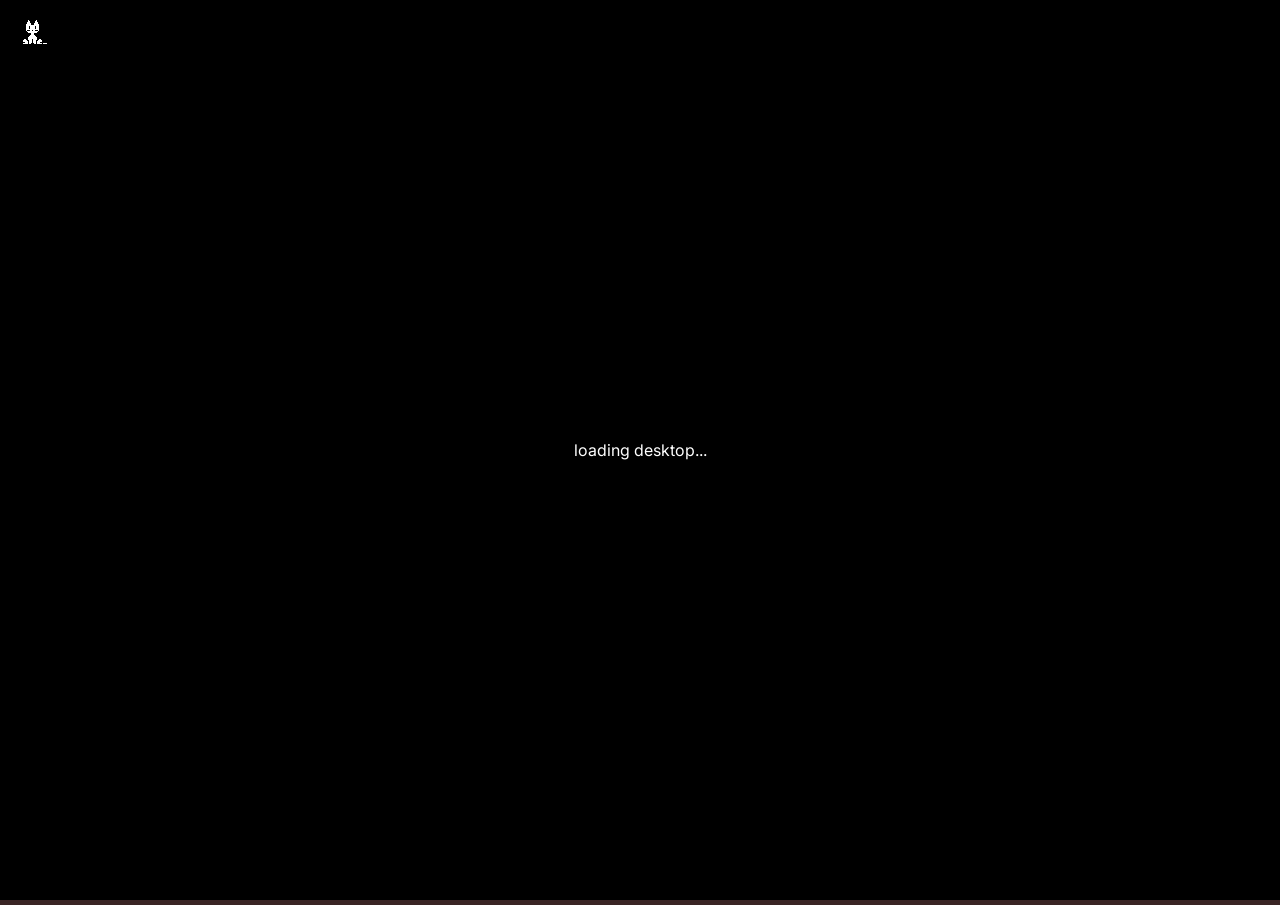
==== commit 9ddfab19: "attempting to add oneko" ====
--- a/desktop.html
+++ b/desktop.html
@@ -826,5 +826,6 @@
 
     <script src="src/desktop.js"></script>
     <script src="src/widgets.js"></script>
+    <script src="src/oneko.js"></script>
   </body>
 </html>
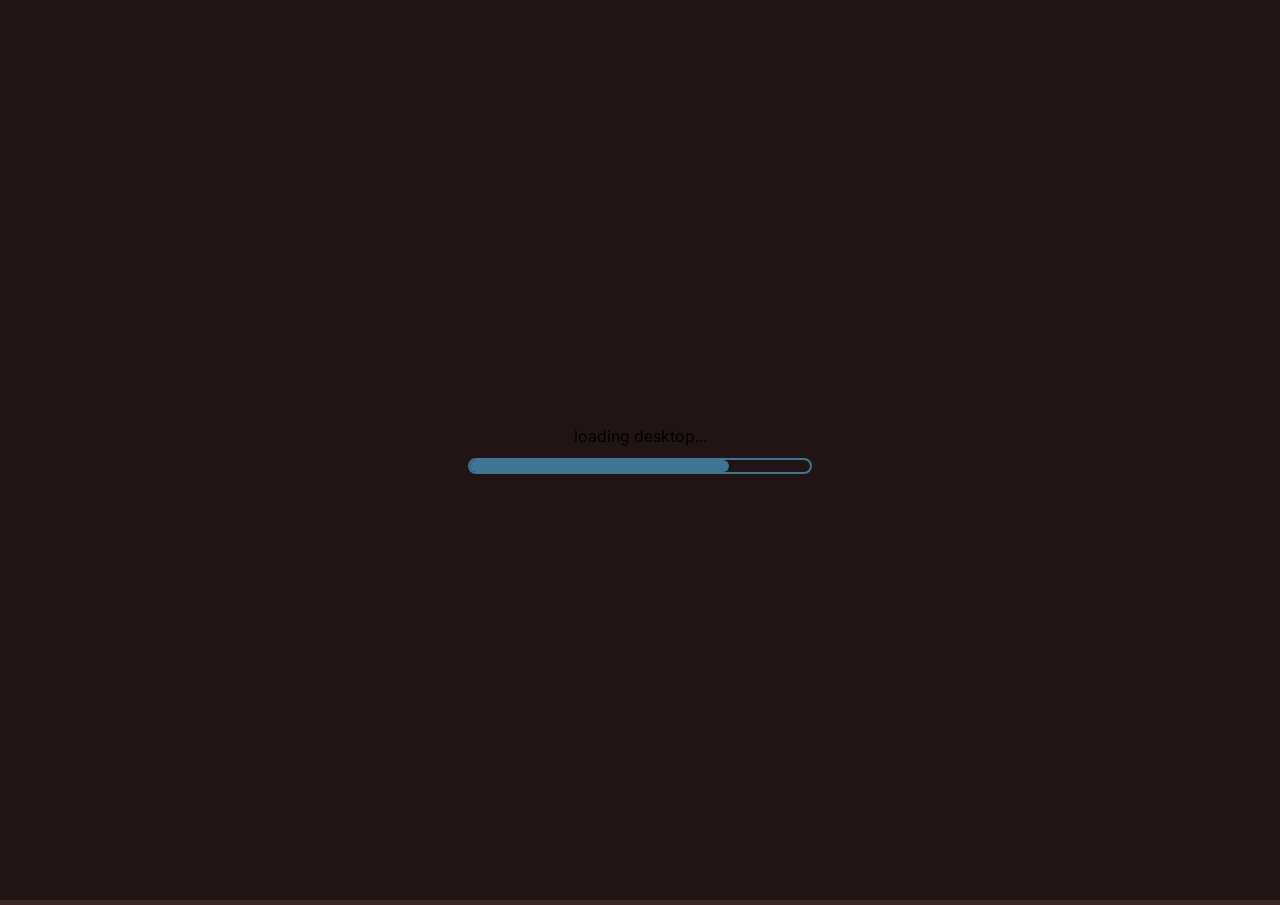
==== commit ac47b444: "finished up oneko and cleaned up loading screen" ====
--- a/desktop.html
+++ b/desktop.html
@@ -161,7 +161,15 @@
     <div id="desktop">
       <!-- LOADING SCREEN -->
       <div id="loading-screen">
-        <div id="loading-text">loading desktop...</div>
+        <div id="loading-content">
+          <div id="loading-text">
+            loading desktop...
+          </div>
+          <div id="loading-bar">
+            <div id="loading-fill"></div>
+          </div>
+        </div>
+        <!-- <div id="loading-text">loading desktop...</div> -->
       </div>
 
       <!-- WINDOWS -->
@@ -723,6 +731,7 @@
             </div>
             <div class="widget-header">𑣲⋆ happy 3 years my love ❤︎₊ ⊹</div>
           </div>
+          <div id="oneko-bed"></div>
         </div>
 
         <div class="widget-row">
@@ -763,7 +772,17 @@
             </div>
             <div class="widget-header">now playing ♬⋆.˚</div>
           </div>
-
+          <!-- photo slideshow -->
+          <div class="widget" id="memory-slideshow">
+            <div class="widget-body">
+              <img src="" id="mem-photo" />
+              <div id="mem-caption">sample caption</div>
+            </div>
+            <div class="widget-header">memories</div>
+          </div>
+        </div>
+
+        <div class="widget-row">
           <!-- stats -->
           <div class="widget" id="stats">
             <div class="widget-body">
@@ -810,22 +829,11 @@
             <div class="widget-header">system</div>
           </div>
         </div>
-
-        <div class="widget-row">
-          <!-- photo slideshow -->
-          <div class="widget" id="memory-slideshow">
-            <div class="widget-body">
-              <img src="" id="mem-photo" />
-              <div id="mem-caption">sample caption</div>
-            </div>
-            <div class="widget-header">memories</div>
-          </div>
-        </div>
       </div>
     </div>
 
     <script src="src/desktop.js"></script>
+    <script src="src/oneko.js"></script>
     <script src="src/widgets.js"></script>
-    <script src="src/oneko.js"></script>
   </body>
 </html>
--- a/styles/desktop.css
+++ b/styles/desktop.css
@@ -39,15 +39,49 @@
 #loading-screen {
   position: fixed;
   inset: 0;
-
-  background-color: black;
+  z-index: 9999;
+
   display: flex;
   justify-content: center;
   align-items: center;
-
-  color: white;
-  z-index: 1000;
-  transition: all 0.5s ease;
+  flex-direction: column;
+
+  background-color: #211414;
+
+  opacity: 1;
+  transition: opacity 1s ease;
+}
+
+#loading-screen.fade-out {
+  opacity: 0;
+  pointer-events: none;
+}
+
+#loading-content {
+  display: flex;
+  flex-direction: column;
+  gap: 12px;
+  align-items: center;
+}
+
+#loading-bar {
+  width: 340px;
+  height: 12px;
+
+  border: 2px solid var(--accent-color);
+  border-radius: 999px;
+
+  overflow: hidden;
+}
+
+#loading-fill {
+  width: 0%;
+  height: 100%;
+
+  border-radius: 999px;
+  background-color: var(--accent-color);
+
+  transition: width 0.2s linear;
 }
 
 /* ICONS */
@@ -265,6 +299,7 @@
   background-color: #211414;
   border: 2px solid black;
   box-shadow: -5px 5px 2px rgba(0, 0, 0, 0.5);
+  height: fit-content;
 }
 
 .widget-header {
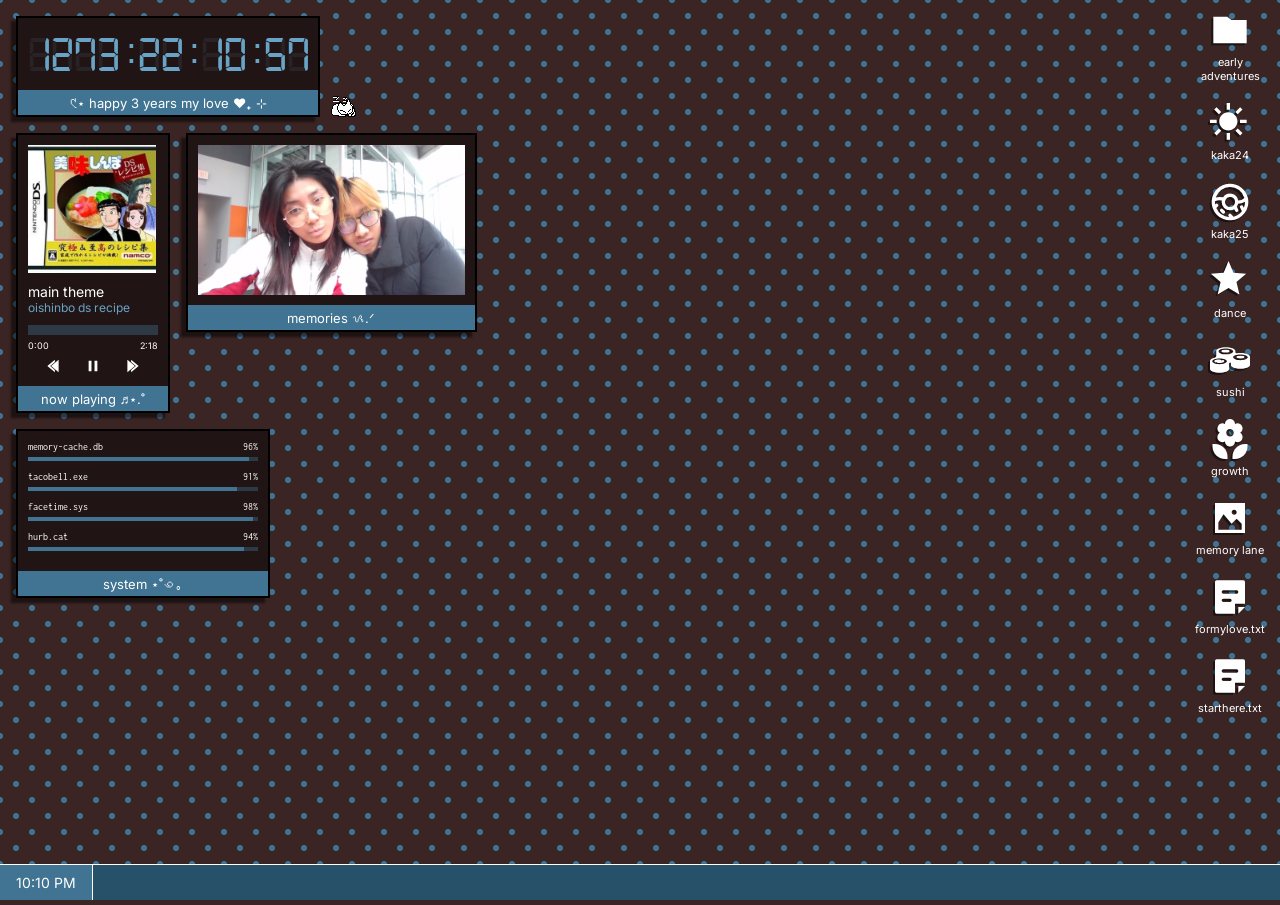
==== commit b561f6cc: "finished up kaka24, kaka25, and sushi windows" ====
--- a/desktop.html
+++ b/desktop.html
@@ -162,14 +162,11 @@
       <!-- LOADING SCREEN -->
       <div id="loading-screen">
         <div id="loading-content">
-          <div id="loading-text">
-            loading desktop...
-          </div>
+          <div id="loading-text">LOADING...</div>
           <div id="loading-bar">
             <div id="loading-fill"></div>
           </div>
         </div>
-        <!-- <div id="loading-text">loading desktop...</div> -->
       </div>
 
       <!-- WINDOWS -->
@@ -271,16 +268,19 @@
             </div>
             <div class="section">
               <div class="sec-title">── .✦ the start of forever :3</div>
-              our first year as a couple was def interesting, being each other's
-              firsts with a LOT of things. we survived college together and
-              learned to be comfortable in each other's presence. it was hard
-              and we were definitely childish and clingy to the MAX (actually
-              that was probably just me), but that's the start of every
-              relationship! i remember just being so in love with you, and
-              overjoyed that i could love someone for REAL. every day was a
-              dream, and i seriously miss being able to fall asleep and wake up
-              next to you each morning. i'm proud of us for making it through
-              this year and sticking together through thick and thin.
+              the few weeks before we started dating and our first year as a
+              couple was def interesting! the state of denial i went through
+              before you confessed to me... LOL anyways. i cherish those days of
+              our close friendship to the moment we realized we liked each
+              other. and boom we became a couple! we went on to survive college
+              (and nova) together and learned to be comfortable in each other's
+              presence. it was hard and we were definitely childish and clingy
+              to the MAX (actually that was probably just me), but that's the
+              start of every relationship! i remember just being so in love with
+              you, and overjoyed that i could love someone for REAL. every day
+              was a dream, and i seriously miss being able to fall asleep and
+              wake up next to you each morning. i'm proud of us for making it
+              through this year and sticking together through thick and thin.
             </div>
           </div>
         </div>
@@ -305,16 +305,18 @@
               ── .✦ learned each other's favorite things<br />
             </div>
             <div class="gal-header">gallery</div>
-            <div class="gallery-imgs">
-              <img src="assets/images/start/start.jpg" />
-              <img src="assets/images/start/start.jpg" />
-              <img src="assets/images/start/start.jpg" />
-              <img src="assets/images/start/start.jpg" />
-              <img src="assets/images/start/start.jpg" />
-              <img src="assets/images/start/start.jpg" />
-            </div>
+            <div class="gallery-imgs"></div>
             <div class="gal-header">thoughts</div>
-            hello these are my thoughts
+            i just remember being really happy and proud that we made it to a
+            year... we were simply figuring out how to exist together, and i
+            think our first anniversary was our celebration of overcoming that
+            hurdle of comfort and trust. we learned of each other's little
+            habits and found ways to love each other even in the smallest
+            moments. and even overcame the hardest part of that year, having to
+            leave each other after college and becoming long distance... looking
+            back, we look so young and carefree in these photos, uncertain of
+            our future but so happy to find love in each other. we weren't
+            perfect, but i'm glad we kept choosing each other every day.
           </div>
         </div>
       </div>
@@ -333,22 +335,28 @@
             <div class="intro">
               ── .✦ <span>kaka25-os v2.0</span><br /><br />
               ── .✦ date: <span>06.11.2025</span><br /><br />
-              ── .✦ new features:<br />
-              ── .✦ feature1<br />
-              ── .✦ feature2<br />
-              ── .✦ feature3<br />
+              ── .✦ achievements:<br />
+              ── .✦ learned to communicate better<br />
+              ── .✦ supported each other and became a team<br />
+              ── .✦ became more ourselves :)<br />
             </div>
             <div class="gal-header">gallery</div>
-            <div class="gallery-imgs">
-              <img src="assets/images/start/start.jpg" />
-              <img src="assets/images/start/start.jpg" />
-              <img src="assets/images/start/start.jpg" />
-              <img src="assets/images/start/start.jpg" />
-              <img src="assets/images/start/start.jpg" />
-              <img src="assets/images/start/start.jpg" />
-            </div>
+            <div class="gallery-imgs"></div>
             <div class="gal-header">thoughts</div>
-            hello these are my thoughts
+            our second year together! i was so happy to finally be able to visit
+            your family and see the place you grew up in and meet the people you
+            grew up with. i wanted and continue to want to learn more about you
+            and your past. and i'm so proud of us of getting to two years, i
+            believe that this year was when we really started to learn deeply
+            about one another, navigating rough times and happy times together.
+            we began to learn how to talk to each other (i know i still struggle
+            with that sometimes) but we've had so many conversations about our
+            feelings that got us to this point. honestly, being long distance is
+            a blessing in disguise because we are forced to communicate and talk
+            things out rather than just kiss and make up lol. i know we have
+            much to learn, as we definitely have experienced in our third year,
+            but i'm glad that we continue to improve our communication and
+            strengthen our relationship.
           </div>
         </div>
       </div>
@@ -443,25 +451,6 @@
           <div class="content-body gallery">
             we eat so much food together!!! just two big backs i guess
             <div class="gallery-imgs" id="sushi-gallery">
-              <img src="assets/images/start/start.jpg" />
-              <img src="assets/images/start/start.jpg" />
-              <img src="assets/images/start/start.jpg" />
-              <img src="assets/images/start/start.jpg" />
-              <img src="assets/images/start/start.jpg" />
-              <img src="assets/images/start/start.jpg" />
-              <img src="assets/images/start/start.jpg" />
-              <img src="assets/images/start/start.jpg" />
-              <img src="assets/images/start/start.jpg" />
-              <img src="assets/images/start/start.jpg" />
-              <img src="assets/images/start/start.jpg" />
-              <img src="assets/images/start/start.jpg" />
-              <img src="assets/images/start/start.jpg" />
-              <img src="assets/images/start/start.jpg" />
-              <img src="assets/images/start/start.jpg" />
-              <img src="assets/images/start/start.jpg" />
-              <img src="assets/images/start/start.jpg" />
-              <img src="assets/images/start/start.jpg" />
-              <img src="assets/images/start/start.jpg" />
             </div>
           </div>
         </div>
@@ -776,9 +765,8 @@
           <div class="widget" id="memory-slideshow">
             <div class="widget-body">
               <img src="" id="mem-photo" />
-              <div id="mem-caption">sample caption</div>
-            </div>
-            <div class="widget-header">memories</div>
+            </div>
+            <div class="widget-header">memories ᝰ.ᐟ</div>
           </div>
         </div>
 
@@ -788,7 +776,7 @@
             <div class="widget-body">
               <div class="stat">
                 <span class="stat-info">
-                  LOVE.EXE
+                  memory-cache.db
                   <span id="love-text">100%</span>
                 </span>
                 <div class="stat-bar">
@@ -798,7 +786,7 @@
 
               <div class="stat">
                 <span class="stat-info">
-                  H4PP1N3SS.SYS
+                  tacobell.exe
                   <span id="happy-text">100%</span>
                 </span>
                 <div class="stat-bar">
@@ -808,7 +796,7 @@
 
               <div class="stat">
                 <span class="stat-info">
-                  bebi-appreciation.dll
+                  facetime.sys
                   <span id="bebi-text">100%</span>
                 </span>
                 <div class="stat-bar">
@@ -818,7 +806,7 @@
 
               <div class="stat">
                 <span class="stat-info">
-                  FUTURE-PLANS.bat
+                  hurb.cat
                   <span id="future-text">100%</span>
                 </span>
                 <div class="stat-bar">
@@ -826,13 +814,14 @@
                 </div>
               </div>
             </div>
-            <div class="widget-header">system</div>
+            <div class="widget-header">system ⋆˚꩜｡</div>
           </div>
         </div>
       </div>
     </div>
 
     <script src="src/desktop.js"></script>
+    <script src="src/gallery.js"></script>
     <script src="src/oneko.js"></script>
     <script src="src/widgets.js"></script>
   </body>
--- a/styles/desktop.css
+++ b/styles/desktop.css
@@ -65,7 +65,7 @@
 }
 
 #loading-bar {
-  width: 340px;
+  width: 540px;
   height: 12px;
 
   border: 2px solid var(--accent-color);
@@ -82,6 +82,11 @@
   background-color: var(--accent-color);
 
   transition: width 0.2s linear;
+}
+
+#loading-text {
+  font-family: "Inconsolata", monospace;
+  color: white;
 }
 
 /* ICONS */
@@ -581,6 +586,10 @@
   width: 450px;
 }
 
+#sushi .gallery {
+  width: 600px;
+}
+
 .gal-header {
   font-size: 14px;
   background-color: var(--accent-color);
@@ -592,16 +601,22 @@
   display: flex;
   flex-direction: row;
   flex-wrap: wrap;
+  justify-content: center;
   gap: 10px;
   margin-bottom: 5px;
 }
 
+.gal-object {
+  width: 140px;
+}
+
 .gallery-imgs img {
-  height: 150px;
-  width: auto;
-}
-
-/* universal css */
+  object-fit: cover;
+  width: 100%;
+  height: 140px;
+  padding-bottom: 4px;
+}
+
 /* INTRO */
 .intro {
   font-family: "Inconsolata", monospace;
@@ -622,23 +637,17 @@
   font-style: italic;
   opacity: 0.5;
   font-size: 9px;
+  /* padding-top: 4px; */
 }
 
 .img-caption {
   font-style: italic;
   opacity: 0.75;
+  padding-left: 3px;
 }
 
 /* sushi */
 #sushi-gallery {
-  justify-content: space-between;
-  row-gap: 10px;
   border-top: 1px solid #62a2c7;
   padding-top: 10px;
-}
-
-#sushi-gallery img {
-  width: 100px;
-  height: 100px;
-  object-fit: cover;
 }
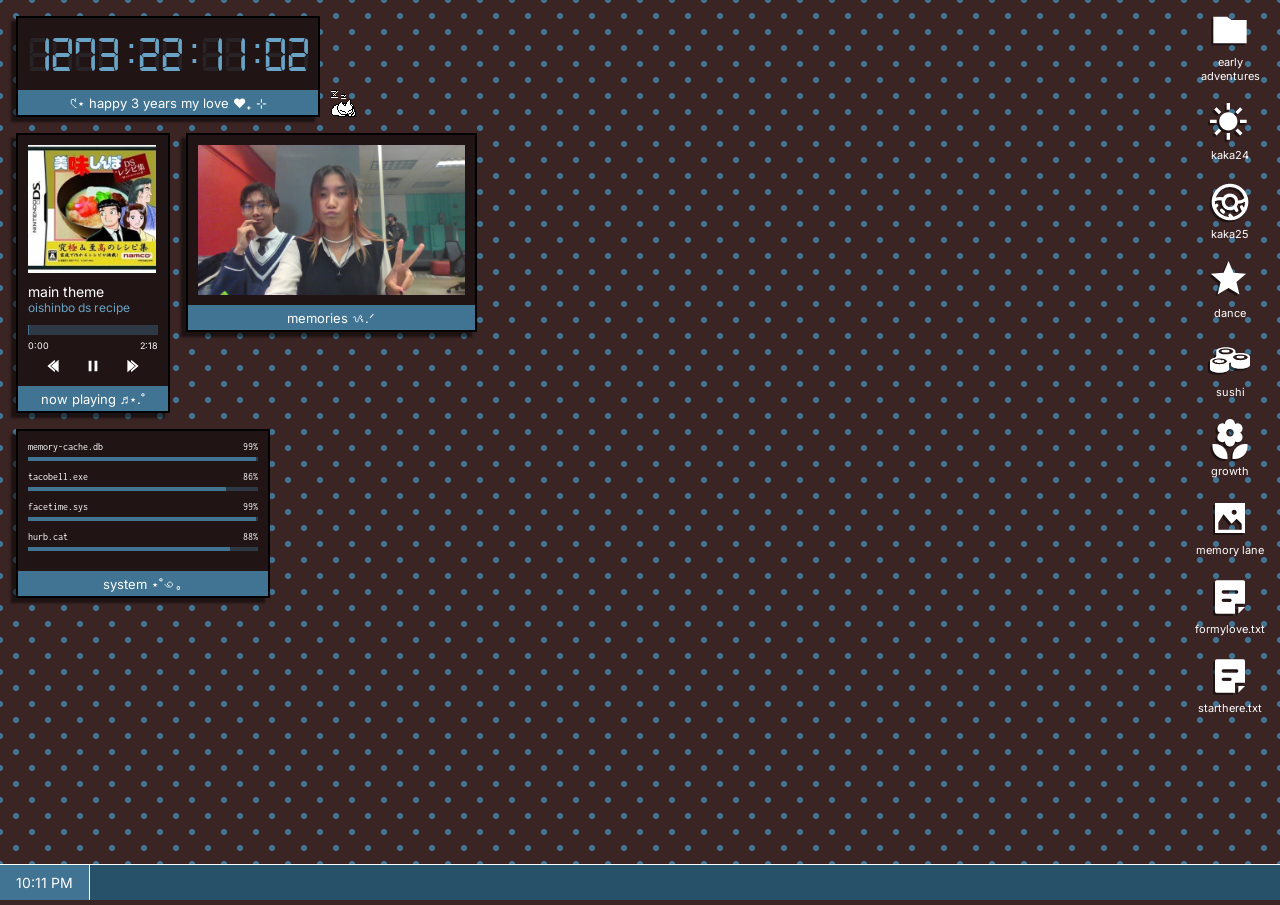
==== commit 437b763b: "uploaded imgs for early-adventures!" ====
--- a/desktop.html
+++ b/desktop.html
@@ -225,46 +225,28 @@
               def crazy!
             </div>
             <div class="section">
-              <div class="sec-title">
-                ── .✦ the pining for each other was crazy
-              </div>
-              <div class="sec-carousel">
-                <div class="carousel-img">
-                  <img src="assets/images/start/start.jpg" />
-                  <span class="img-date">06.11.2026</span>
-                </div>
-                <div class="carousel-img">
-                  <img src="assets/images/start/start.jpg" />
-                  <span class="img-date">06.11.2026</span>
-                  <span class="img-caption"
-                    >sample caption sample sample sample sample</span
-                  >
-                </div>
-                <div class="carousel-img">
-                  <img src="assets/images/start/start.jpg" />
-                  <span class="img-date">06.11.2026</span>
-                </div>
-              </div>
-            </div>
-            <div class="section">
-              <div class="sec-title">── .✦ getting to know each other :)</div>
-              <div class="sec-carousel">
-                <div class="carousel-img">
-                  <img src="assets/images/start/start.jpg" />
-                  <span class="img-date">06.11.2026</span>
-                </div>
-                <div class="carousel-img">
-                  <img src="assets/images/start/start.jpg" />
-                  <span class="img-date">06.11.2026</span>
-                  <span class="img-caption"
-                    >sample caption sample sample sample sample</span
-                  >
-                </div>
-                <div class="carousel-img">
-                  <img src="assets/images/start/start.jpg" />
-                  <span class="img-date">06.11.2026</span>
-                </div>
-              </div>
+              <div class="sec-title">── .✦ pre-dating denial LOL</div>
+              <div class="sec-carousel" data-section="denial"></div>
+            </div>
+            <div class="section">
+              <div class="sec-title">── .✦ being goofy</div>
+              <div class="sec-carousel" data-section="goofy"></div>
+            </div>
+            <div class="section">
+              <div class="sec-title">── .✦ turning u into a gaymer</div>
+              <div class="sec-carousel" data-section="gaymer"></div>
+            </div>
+            <div class="section">
+              <div class="sec-title">── .✦ playing dress up</div>
+              <div class="sec-carousel" data-section="dress-up"></div>
+            </div>
+            <div class="section">
+              <div class="sec-title">── .✦ ur grad!!</div>
+              <div class="sec-carousel" data-section="grad"></div>
+            </div>
+            <div class="section">
+              <div class="sec-title">── .✦ us together :3</div>
+              <div class="sec-carousel" data-section="together"></div>
             </div>
             <div class="section">
               <div class="sec-title">── .✦ the start of forever :3</div>
@@ -384,43 +366,11 @@
               <div class="sec-title">
                 ── .✦ the pining for each other was crazy
               </div>
-              <div class="sec-carousel">
-                <div class="carousel-img">
-                  <img src="assets/images/start/start.jpg" />
-                  <span class="img-date">06.11.2026</span>
-                </div>
-                <div class="carousel-img">
-                  <img src="assets/images/start/start.jpg" />
-                  <span class="img-date">06.11.2026</span>
-                  <span class="img-caption"
-                    >sample caption sample sample sample sample</span
-                  >
-                </div>
-                <div class="carousel-img">
-                  <img src="assets/images/start/start.jpg" />
-                  <span class="img-date">06.11.2026</span>
-                </div>
-              </div>
+              <div class="sec-carousel" data-section="nova"></div>
             </div>
             <div class="section">
               <div class="sec-title">── .✦ getting to know each other :)</div>
-              <div class="sec-carousel">
-                <div class="carousel-img">
-                  <img src="assets/images/start/start.jpg" />
-                  <span class="img-date">06.11.2026</span>
-                </div>
-                <div class="carousel-img">
-                  <img src="assets/images/start/start.jpg" />
-                  <span class="img-date">06.11.2026</span>
-                  <span class="img-caption"
-                    >sample caption sample sample sample sample</span
-                  >
-                </div>
-                <div class="carousel-img">
-                  <img src="assets/images/start/start.jpg" />
-                  <span class="img-date">06.11.2026</span>
-                </div>
-              </div>
+              <div class="sec-carousel" data-section="ang3lz"></div>
             </div>
             <div class="section">
               <div class="sec-title">── .✦ the start of forever :3</div>
@@ -450,8 +400,7 @@
         <div class="win-content">
           <div class="content-body gallery">
             we eat so much food together!!! just two big backs i guess
-            <div class="gallery-imgs" id="sushi-gallery">
-            </div>
+            <div class="gallery-imgs" id="sushi-gallery"></div>
           </div>
         </div>
       </div>
@@ -514,43 +463,11 @@
               <div class="sec-title">
                 ── .✦ the pining for each other was crazy
               </div>
-              <div class="sec-carousel">
-                <div class="carousel-img">
-                  <img src="assets/images/start/start.jpg" />
-                  <span class="img-date">06.11.2026</span>
-                </div>
-                <div class="carousel-img">
-                  <img src="assets/images/start/start.jpg" />
-                  <span class="img-date">06.11.2026</span>
-                  <span class="img-caption"
-                    >sample caption sample sample sample sample</span
-                  >
-                </div>
-                <div class="carousel-img">
-                  <img src="assets/images/start/start.jpg" />
-                  <span class="img-date">06.11.2026</span>
-                </div>
-              </div>
+              <div class="sec-carousel" data-section="section-one"></div>
             </div>
             <div class="section">
               <div class="sec-title">── .✦ getting to know each other :)</div>
-              <div class="sec-carousel">
-                <div class="carousel-img">
-                  <img src="assets/images/start/start.jpg" />
-                  <span class="img-date">06.11.2026</span>
-                </div>
-                <div class="carousel-img">
-                  <img src="assets/images/start/start.jpg" />
-                  <span class="img-date">06.11.2026</span>
-                  <span class="img-caption"
-                    >sample caption sample sample sample sample</span
-                  >
-                </div>
-                <div class="carousel-img">
-                  <img src="assets/images/start/start.jpg" />
-                  <span class="img-date">06.11.2026</span>
-                </div>
-              </div>
+              <div class="sec-carousel" data-section="section-two"></div>
             </div>
             <div class="section">
               <div class="sec-title">── .✦ the start of forever :3</div>
@@ -822,6 +739,7 @@
 
     <script src="src/desktop.js"></script>
     <script src="src/gallery.js"></script>
+    <script src="src/carousel.js"></script>
     <script src="src/oneko.js"></script>
     <script src="src/widgets.js"></script>
   </body>
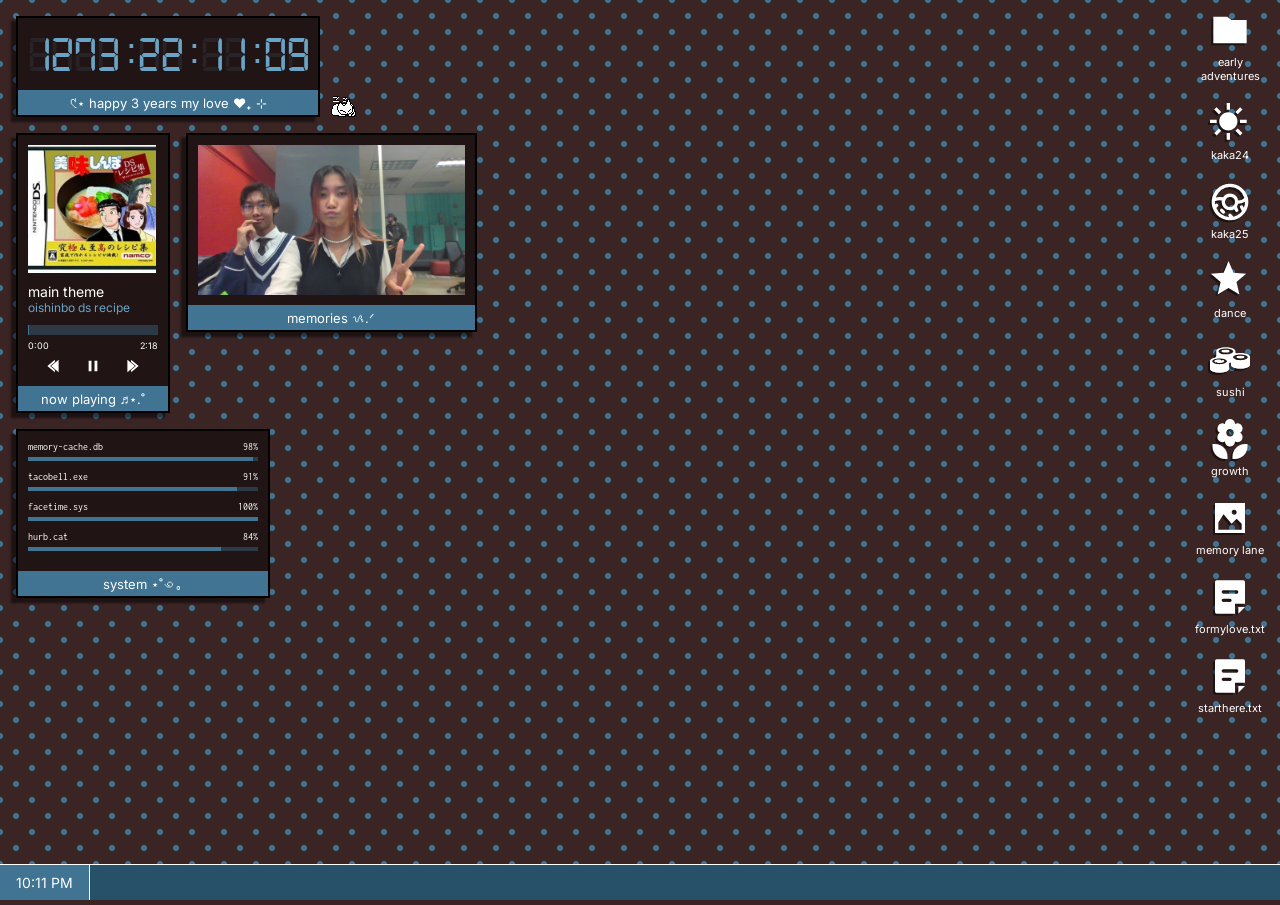
==== commit b21ff142: "uploaded last of photos, and attemptin to make windows resizable" ====
--- a/desktop.html
+++ b/desktop.html
@@ -445,7 +445,7 @@
       </div>
 
       <!-- memory lane -->
-      <div class="window" id="memory-lane" style="top: 92px; left: 968px">
+      <div class="window" id="mem-lane" style="top: 92px; left: 968px">
         <div class="win-header">
           <span>memory lane</span>
           <svg class="win-close">
@@ -455,32 +455,62 @@
         <div class="win-content">
           <div class="content-body carousels">
             <div class="section">
-              ahhh, our first year together... hehe. the pre-dating denial, the
-              honeymoon phase, the taco-bell-every-day phase... this year was
-              def crazy!
-            </div>
-            <div class="section">
-              <div class="sec-title">
-                ── .✦ the pining for each other was crazy
-              </div>
-              <div class="sec-carousel" data-section="section-one"></div>
-            </div>
-            <div class="section">
-              <div class="sec-title">── .✦ getting to know each other :)</div>
-              <div class="sec-carousel" data-section="section-two"></div>
-            </div>
-            <div class="section">
-              <div class="sec-title">── .✦ the start of forever :3</div>
-              our first year as a couple was def interesting, being each other's
-              firsts with a LOT of things. we survived college together and
-              learned to be comfortable in each other's presence. it was hard
-              and we were definitely childish and clingy to the MAX (actually
-              that was probably just me), but that's the start of every
-              relationship! i remember just being so in love with you, and
-              overjoyed that i could love someone for REAL. every day was a
-              dream, and i seriously miss being able to fall asleep and wake up
-              next to you each morning. i'm proud of us for making it through
-              this year and sticking together through thick and thin.
+              went through and just found a bunch of my fav memories together,
+              both older and recent! there are def loads and loads of photos i
+              missed but this def would take me AGES to finish if i added every
+              single photo lol
+            </div>
+            <div class="section">
+              <div class="sec-title">── .✦ baby us!</div>
+              <div class="sec-carousel" data-section="baby"></div>
+            </div>
+            <div class="section">
+              <div class="sec-title">── .✦ we go to lots of concerts lol</div>
+              <div class="sec-carousel" data-section="concerts"></div>
+            </div>
+            <div class="section">
+              <div class="sec-title">── .✦ playing dress up forever hehe</div>
+              <div class="sec-carousel" data-section="dress-up"></div>
+            </div>
+            <div class="section">
+              <div class="sec-title">── .✦ bdays w each other!</div>
+              <div class="sec-carousel" data-section="bdays"></div>
+            </div>
+            <div class="section">
+              <div class="sec-title">── .✦ and vdays w each other! hehe</div>
+              <div class="sec-carousel" data-section="vdays"></div>
+            </div>
+            <div class="section">
+              <div class="sec-title">── .✦ virginia</div>
+              <div class="sec-carousel" data-section="virginia"></div>
+            </div>
+            <div class="section">
+              <div class="sec-title">── .✦ punta cana</div>
+              <div class="sec-carousel" data-section="punta-cana"></div>
+            </div>
+            <div class="section">
+              <div class="sec-title">── .✦ us being hot or weird (mostly you tho LOL)</div>
+              <div class="sec-carousel" data-section="solo"></div>
+            </div>
+            <div class="section">
+              <div class="sec-title">── .✦ ewwwwww</div>
+              <div class="sec-carousel" data-section="ewww"></div>
+            </div>
+            <div class="section">
+              <div class="sec-title">── .✦ other stuff i couldn't put into categories</div>
+              <div class="sec-carousel" data-section="misc"></div>
+            </div>
+            <div class="section">
+              <div class="sec-title">── .✦ and stuff i couldn't find a date for</div>
+              <div class="sec-carousel" data-section="no-date"></div>
+            </div>
+            <div class="section">
+              <div class="sec-title">── .✦ so much time together</div>
+              we really spend a lot of time together despite being long
+              distance. i like to think that we always make the most of the
+              times we plan to meet up, and that makes up for the long periods
+              of time without each other. i can't wait to make more memories
+              with you!
             </div>
           </div>
         </div>
@@ -569,7 +599,7 @@
           <span>growth</span>
         </div>
 
-        <div class="desktop-icon" data-window="memory-lane">
+        <div class="desktop-icon" data-window="mem-lane">
           <svg>
             <use href="#image-icon"></use>
           </svg>
@@ -602,7 +632,7 @@
           <div class="tab" id="dance-tab">dance</div>
           <div class="tab" id="sushi-tab">sushi</div>
           <div class="tab" id="growth-tab">growth</div>
-          <div class="tab" id="memory-lane-tab">memory lane</div>
+          <div class="tab" id="mem-lane-tab">memory lane</div>
           <div class="tab" id="for-my-love-tab">formylove.txt</div>
         </div>
       </div>
--- a/styles/desktop.css
+++ b/styles/desktop.css
@@ -127,10 +127,24 @@
 }
 
 /* WINDOW */
+.resize-handle {
+  position: absolute;
+  z-index: 100;
+}
+.resize-n  { top: 0;    left: 8px;  right: 8px; height: 4px; cursor: n-resize;  }
+.resize-s  { bottom: 0; left: 8px;  right: 8px; height: 4px; cursor: s-resize;  }
+.resize-e  { right: 0;  top: 8px; bottom: 8px;  width: 4px;  cursor: e-resize;  }
+.resize-w  { left: 0;   top: 8px; bottom: 8px;  width: 4px;  cursor: w-resize;  }
+.resize-ne { top: 0;    right: 0;  width: 8px; height: 8px;  cursor: ne-resize; }
+.resize-nw { top: 0;    left: 0;   width: 8px; height: 8px;  cursor: nw-resize; }
+.resize-se { bottom: 0; right: 0;  width: 8px; height: 8px;  cursor: se-resize; }
+.resize-sw { bottom: 0; left: 0;   width: 8px; height: 8px;  cursor: sw-resize; }
+
 .window {
   position: absolute;
   top: 50px;
   left: 50px;
+  min-width: 200px;
 
   opacity: 0;
   transform: scale(0.98);
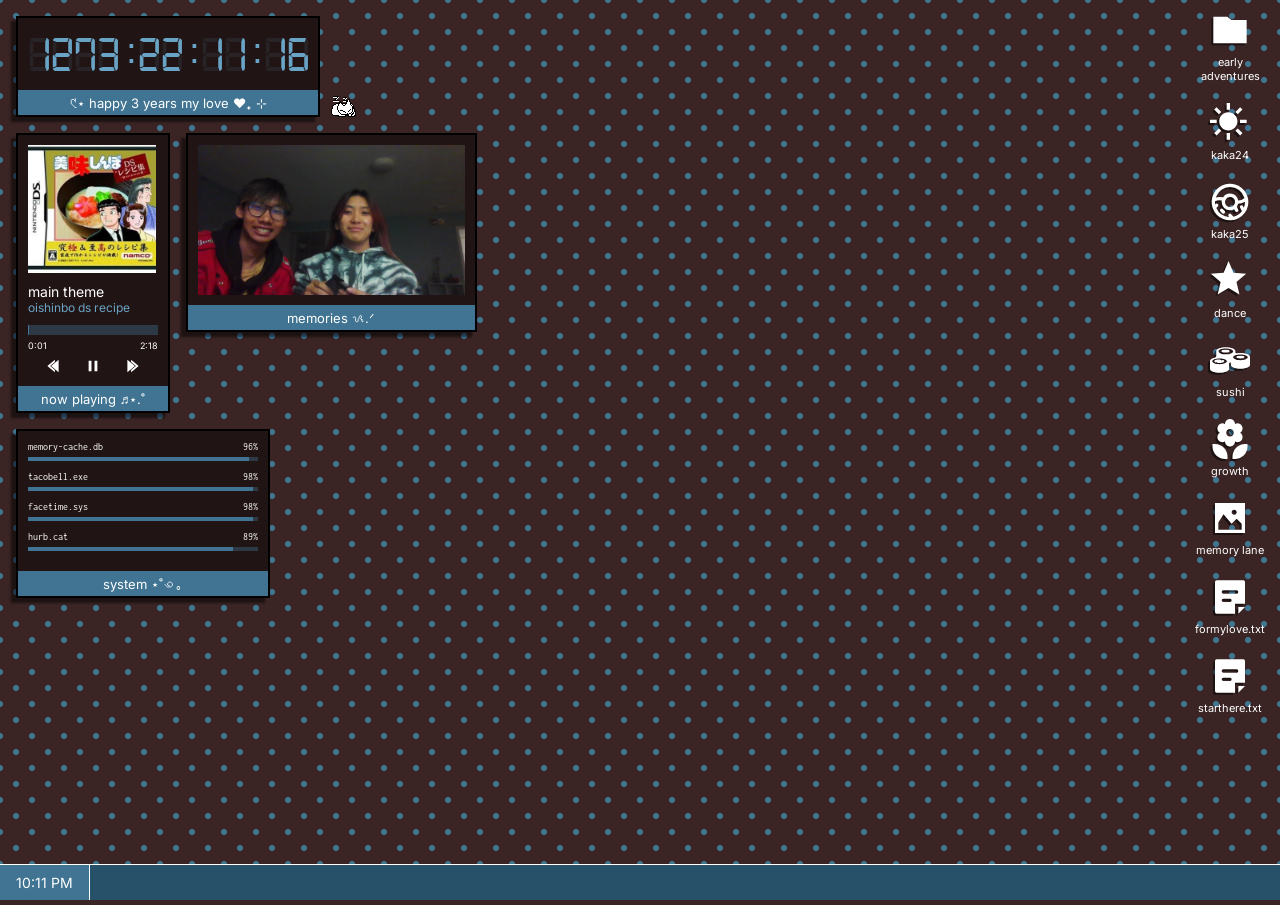
==== commit 3a7313af: "FINISHED" ====
--- a/desktop.html
+++ b/desktop.html
@@ -357,34 +357,7 @@
           <!-- wanting to be supportive for ang3lz -->
           <!-- some fav photos/clips of our time dancing together -->
           <div class="content-body carousels">
-            <div class="section">
-              ahhh, our first year together... hehe. the pre-dating denial, the
-              honeymoon phase, the taco-bell-every-day phase... this year was
-              def crazy!
-            </div>
-            <div class="section">
-              <div class="sec-title">
-                ── .✦ the pining for each other was crazy
-              </div>
-              <div class="sec-carousel" data-section="nova"></div>
-            </div>
-            <div class="section">
-              <div class="sec-title">── .✦ getting to know each other :)</div>
-              <div class="sec-carousel" data-section="ang3lz"></div>
-            </div>
-            <div class="section">
-              <div class="sec-title">── .✦ the start of forever :3</div>
-              our first year as a couple was def interesting, being each other's
-              firsts with a LOT of things. we survived college together and
-              learned to be comfortable in each other's presence. it was hard
-              and we were definitely childish and clingy to the MAX (actually
-              that was probably just me), but that's the start of every
-              relationship! i remember just being so in love with you, and
-              overjoyed that i could love someone for REAL. every day was a
-              dream, and i seriously miss being able to fall asleep and wake up
-              next to you each morning. i'm proud of us for making it through
-              this year and sticking together through thick and thin.
-            </div>
+            <div class="section">nothing here :(</div>
           </div>
         </div>
       </div>
@@ -409,6 +382,178 @@
       <div class="window" id="growth" style="top: 154px; left: 472px">
         <div class="win-header">
           <span>growth</span>
+          <svg class="win-close">
+            <use href="#win-close-icon"></use>
+          </svg>
+        </div>
+        <div class="win-content">
+          <div class="content-body letter">
+            <!-- <div class="intro">
+              ── .✦ welcome to <span>kaka26-os v3.0</span><br /><br />
+              ── .✦ user: <span>bebi</span><br /><br />
+              ── .✦ last login: <span>06.11.2026</span><br /><br />
+              ── .✦ loading...<br /><br />
+              ── .✦ restored!
+            </div> -->
+
+            <div class="letter-content">
+              ── .✦ i just wanted to include a little note on our growth
+              specifically, both as a couple and as people.<br /><br />as i was
+              looking back at all these old photos of us, i can't help but
+              cringe at how young and dumb we looked LOL. i think about the
+              kinds of people we were back then and how much we had to learn
+              about being in a relationships, and being ourselves.<br /><br />
+              we were impatient, stubborn, short-tempered, and honestly so bad
+              at communicating what we were feeling, ESPECIALLY me. i'm still
+              sorry for all the times i've been mad at you and i'm sorry in
+              advance for when i inevitably get mad at you for stupid things in
+              the future. it's so funny to think about how convinced i was that
+              i knew everything about a healthy relationship when i was just
+              trying to figure life out. and that goes for both of us.<br /><br />
+              but that's my favorite part of loving you. we had the chance to
+              grow up together. over the years, we've been learning how to slow
+              down and listen to each other. learning that it's okay to be
+              emotional in the moment, and that it takes time to process those
+              emotions and collect our thoughts. learning how to communicate
+              more honestly and more kindly, trying hard to think things through
+              before saying something we'll regret. we definitely are nowhere
+              near perfect, and we still continue to have these petty stubborn
+              arguments, but i believe we are building healthier ways of working
+              through our problems together.<br /><br />it makes me really happy
+              to know that no matter how difficult things get, we always just
+              want to understand each other. we always try to make up with each
+              other. we always choose to talk things through because at the end
+              of the day, loving you matters much more to me than winning an
+              argument.<br /><br />i think we both changed so much as
+              individuals as well. when i look at who i am now, i understand
+              myself better. i've become more patient with my emotions and less
+              afraid of the future. of course, with my job search and limited
+              social life, i still get pretty sad, but i think i have started to
+              think about those things more optimistically, and stopping myself
+              before i spiral into despair. i'm still navigating life, but i
+              know i'm a better person than i was a few years ago, and i could
+              never have become this version of myself without having you by my
+              side.<br /><br />and when i look at you, i see how much you've
+              grown too. sometimes i wonder if you realize how much you've
+              changed. i see you continue to dream big, even when life comes to
+              bite you in the ass. i see how hard you work, how much effort you
+              put into building a future for yourself, and how you keep going
+              even when things don't happen as quickly as you'd like. i have
+              watched you challenge yourself to become healthier and happier.
+              you keep trying, you keep caring, and you keep showing up for the
+              people you love, including me. you have always been on the of the
+              biggest sources of comfort and stability in my life. you help me
+              understand myself better, encourage me to chase the things i care
+              about, and remind that i'm not alone.<br /><br />i hope you know
+              that i see all the hardwork you put into becoming the person you
+              want to be, and i'm so proud of you. i hope one day you can see
+              yourself the way i see you.<br /><br />i had tried to explain this
+              before to you but failed miserably lol. but i think i have a
+              better grasp of what i was trying to say. people always that
+              relationships are about finding the perfect person who completes
+              you, who understands you completely. but i don't think that's who
+              we are. i think we found in each other someone worth growing with.
+              we're different in so many ways, and there have been many moments
+              and arguments where those differences have made things difficult.
+              but instead of letting that pull us apart, we spend our time
+              learning how to meet each other halfway.<br /><br />i don't miss
+              the people we used to be, but i'm grateful for them because they
+              brought us here. i'm much happier with the people we've become.
+              and again, we aren't perfect. we're still growing, and we'll never
+              stop. i can't wait to look back at this today a few years from now
+              and realize we learned even more, together.
+            </div>
+
+            <!-- <div class="letter-img">
+              <img src="assets/images/start/start.jpg" />
+              <span class="img-date">05.03.2026</span>
+            </div> -->
+          </div>
+        </div>
+      </div>
+
+      <!-- memory lane -->
+      <div class="window" id="mem-lane" style="top: 92px; left: 968px">
+        <div class="win-header">
+          <span>memory lane</span>
+          <svg class="win-close">
+            <use href="#win-close-icon"></use>
+          </svg>
+        </div>
+        <div class="win-content">
+          <div class="content-body carousels">
+            <div class="section">
+              went through and just found a bunch of my fav memories together,
+              both older and recent! there are def loads and loads of photos i
+              missed but this def would take me AGES to finish if i added every
+              single photo lol
+            </div>
+            <div class="section">
+              <div class="sec-title">── .✦ baby us!</div>
+              <div class="sec-carousel" data-section="baby"></div>
+            </div>
+            <div class="section">
+              <div class="sec-title">── .✦ we go to lots of concerts lol</div>
+              <div class="sec-carousel" data-section="concerts"></div>
+            </div>
+            <div class="section">
+              <div class="sec-title">── .✦ playing dress up forever hehe</div>
+              <div class="sec-carousel" data-section="dress-up"></div>
+            </div>
+            <div class="section">
+              <div class="sec-title">── .✦ bdays w each other!</div>
+              <div class="sec-carousel" data-section="bdays"></div>
+            </div>
+            <div class="section">
+              <div class="sec-title">── .✦ and vdays w each other! hehe</div>
+              <div class="sec-carousel" data-section="vdays"></div>
+            </div>
+            <div class="section">
+              <div class="sec-title">── .✦ virginia</div>
+              <div class="sec-carousel" data-section="virginia"></div>
+            </div>
+            <div class="section">
+              <div class="sec-title">── .✦ punta cana</div>
+              <div class="sec-carousel" data-section="punta-cana"></div>
+            </div>
+            <div class="section">
+              <div class="sec-title">
+                ── .✦ us being hot or weird (mostly you tho LOL)
+              </div>
+              <div class="sec-carousel" data-section="solo"></div>
+            </div>
+            <div class="section">
+              <div class="sec-title">── .✦ ewwwwww</div>
+              <div class="sec-carousel" data-section="ewww"></div>
+            </div>
+            <div class="section">
+              <div class="sec-title">
+                ── .✦ other stuff i couldn't put into categories
+              </div>
+              <div class="sec-carousel" data-section="misc"></div>
+            </div>
+            <div class="section">
+              <div class="sec-title">
+                ── .✦ and stuff i couldn't find a date for
+              </div>
+              <div class="sec-carousel" data-section="no-date"></div>
+            </div>
+            <div class="section">
+              <div class="sec-title">── .✦ so much time together</div>
+              we really spend a lot of time together despite being long
+              distance. i like to think that we always make the most of the
+              times we plan to meet up, and that makes up for the long periods
+              of time without each other. i can't wait to make more memories
+              with you!
+            </div>
+          </div>
+        </div>
+      </div>
+
+      <!-- final msg -->
+      <div class="window" id="for-my-love" style="top: 101px; left: 554px">
+        <div class="win-header">
+          <span>for my love</span>
           <svg class="win-close">
             <use href="#win-close-icon"></use>
           </svg>
@@ -424,133 +569,40 @@
             </div>
 
             <div class="letter-content">
-              ── .✦ <span>happy 3 year anniversary my love!!!</span><br /><br />
-              introducing the "nothing" i've been working on LOL!<br /><br />
-              i hope you like this little place i made for the two of us :) just
-              somewhere where we can reminisce and remember all the fun memories
-              and adventures we have together. i worked super hard on it because
-              i love you so much and i'm always willing to go the extra mile for
-              you. i'm so grateful to have you by my side.<br /><br />
-              click around and explore! i'm probably sitting right next to you
-              lol so i can see your reactions hehehe. enjoy my love :)<br /><br />
-              ♡ kae
-            </div>
-
-            <div class="letter-img">
+              ── .✦ <span>happy 3 years again bebi :3</span><br /><br />
+              if u made it this far, CONGRATULATIONS. u get a smooch and a slap
+              on the ass from ur favorite person. i hope u like this because i
+              sold my toes and left eye just to finish it. there's so much i
+              wanted to do but didn't get to, i wanted to add little minigames
+              about us, a whole dance window (as u saw), and i gave up on
+              captioning some of the photos lol. damn bro getting all these
+              photos uploaded ACTUALLY TOOK ME SO LONG OMFG<br /><br />anyway, i
+              just wanted to make something that we could look back on years
+              from now. and who knows, maybe i'll keep updating this page every
+              year!!! hehe :p<br /><br />i keep saying it again and again, i
+              love you and i love life with you. i love our endless facetimes,
+              playing minecraft, roblox, arguing about tacobell, yapping about
+              whatever, being gay for whoever smh, the random roleplaying,
+              watching movies, watching anime, watching youtube, doomscrolling,
+              just literally every single that we do together. i love all of
+              it.<br /><br />i can't help but dream about our future. our own
+              little place, my gamer room, our giant ass popmart collection,
+              arguing over furniture, being terrible plant parents, and taking
+              care of our cat HURB. btw hurb likes me more than you. i know
+              right now, life isn't exactly what we hoped it would be. there are
+              lots of difficult and overwhelming days. but i have never been
+              uncertain about you and the time we spend together.<br /><br />thank
+              you for all the memories. thank you for making me laugh, thank you
+              for growing with me, thank you for loving me, and thank you for
+              making me the happiest girl in the world. there's no one else i'd
+              rather be with.<br /><br />i love you, forever and always.<br /><br />happy
+              3 years bebi! mwa mwa<br /><br />love, kae ♡
+            </div>
+
+            <!-- <div class="letter-img">
               <img src="assets/images/start/start.jpg" />
               <span class="img-date">05.03.2026</span>
-            </div>
-          </div>
-        </div>
-      </div>
-
-      <!-- memory lane -->
-      <div class="window" id="mem-lane" style="top: 92px; left: 968px">
-        <div class="win-header">
-          <span>memory lane</span>
-          <svg class="win-close">
-            <use href="#win-close-icon"></use>
-          </svg>
-        </div>
-        <div class="win-content">
-          <div class="content-body carousels">
-            <div class="section">
-              went through and just found a bunch of my fav memories together,
-              both older and recent! there are def loads and loads of photos i
-              missed but this def would take me AGES to finish if i added every
-              single photo lol
-            </div>
-            <div class="section">
-              <div class="sec-title">── .✦ baby us!</div>
-              <div class="sec-carousel" data-section="baby"></div>
-            </div>
-            <div class="section">
-              <div class="sec-title">── .✦ we go to lots of concerts lol</div>
-              <div class="sec-carousel" data-section="concerts"></div>
-            </div>
-            <div class="section">
-              <div class="sec-title">── .✦ playing dress up forever hehe</div>
-              <div class="sec-carousel" data-section="dress-up"></div>
-            </div>
-            <div class="section">
-              <div class="sec-title">── .✦ bdays w each other!</div>
-              <div class="sec-carousel" data-section="bdays"></div>
-            </div>
-            <div class="section">
-              <div class="sec-title">── .✦ and vdays w each other! hehe</div>
-              <div class="sec-carousel" data-section="vdays"></div>
-            </div>
-            <div class="section">
-              <div class="sec-title">── .✦ virginia</div>
-              <div class="sec-carousel" data-section="virginia"></div>
-            </div>
-            <div class="section">
-              <div class="sec-title">── .✦ punta cana</div>
-              <div class="sec-carousel" data-section="punta-cana"></div>
-            </div>
-            <div class="section">
-              <div class="sec-title">── .✦ us being hot or weird (mostly you tho LOL)</div>
-              <div class="sec-carousel" data-section="solo"></div>
-            </div>
-            <div class="section">
-              <div class="sec-title">── .✦ ewwwwww</div>
-              <div class="sec-carousel" data-section="ewww"></div>
-            </div>
-            <div class="section">
-              <div class="sec-title">── .✦ other stuff i couldn't put into categories</div>
-              <div class="sec-carousel" data-section="misc"></div>
-            </div>
-            <div class="section">
-              <div class="sec-title">── .✦ and stuff i couldn't find a date for</div>
-              <div class="sec-carousel" data-section="no-date"></div>
-            </div>
-            <div class="section">
-              <div class="sec-title">── .✦ so much time together</div>
-              we really spend a lot of time together despite being long
-              distance. i like to think that we always make the most of the
-              times we plan to meet up, and that makes up for the long periods
-              of time without each other. i can't wait to make more memories
-              with you!
-            </div>
-          </div>
-        </div>
-      </div>
-
-      <!-- final msg -->
-      <div class="window" id="for-my-love" style="top: 101px; left: 554px">
-        <div class="win-header">
-          <span>for my love</span>
-          <svg class="win-close">
-            <use href="#win-close-icon"></use>
-          </svg>
-        </div>
-        <div class="win-content">
-          <div class="content-body letter">
-            <div class="intro">
-              ── .✦ welcome to <span>kaka26-os v3.0</span><br /><br />
-              ── .✦ user: <span>bebi</span><br /><br />
-              ── .✦ last login: <span>06.11.2026</span><br /><br />
-              ── .✦ loading...<br /><br />
-              ── .✦ restored!
-            </div>
-
-            <div class="letter-content">
-              ── .✦ <span>happy 3 year anniversary my love!!!</span><br /><br />
-              introducing the "nothing" i've been working on LOL!<br /><br />
-              i hope you like this little place i made for the two of us :) just
-              somewhere where we can reminisce and remember all the fun memories
-              and adventures we have together. i worked super hard on it because
-              i love you so much and i'm always willing to go the extra mile for
-              you. i'm so grateful to have you by my side.<br /><br />
-              click around and explore! i'm probably sitting right next to you
-              lol so i can see your reactions hehehe. enjoy my love :)<br /><br />
-              ♡ kae
-            </div>
-
-            <div class="letter-img">
-              <img src="assets/images/start/start.jpg" />
-              <span class="img-date">05.03.2026</span>
-            </div>
+            </div> -->
           </div>
         </div>
       </div>
